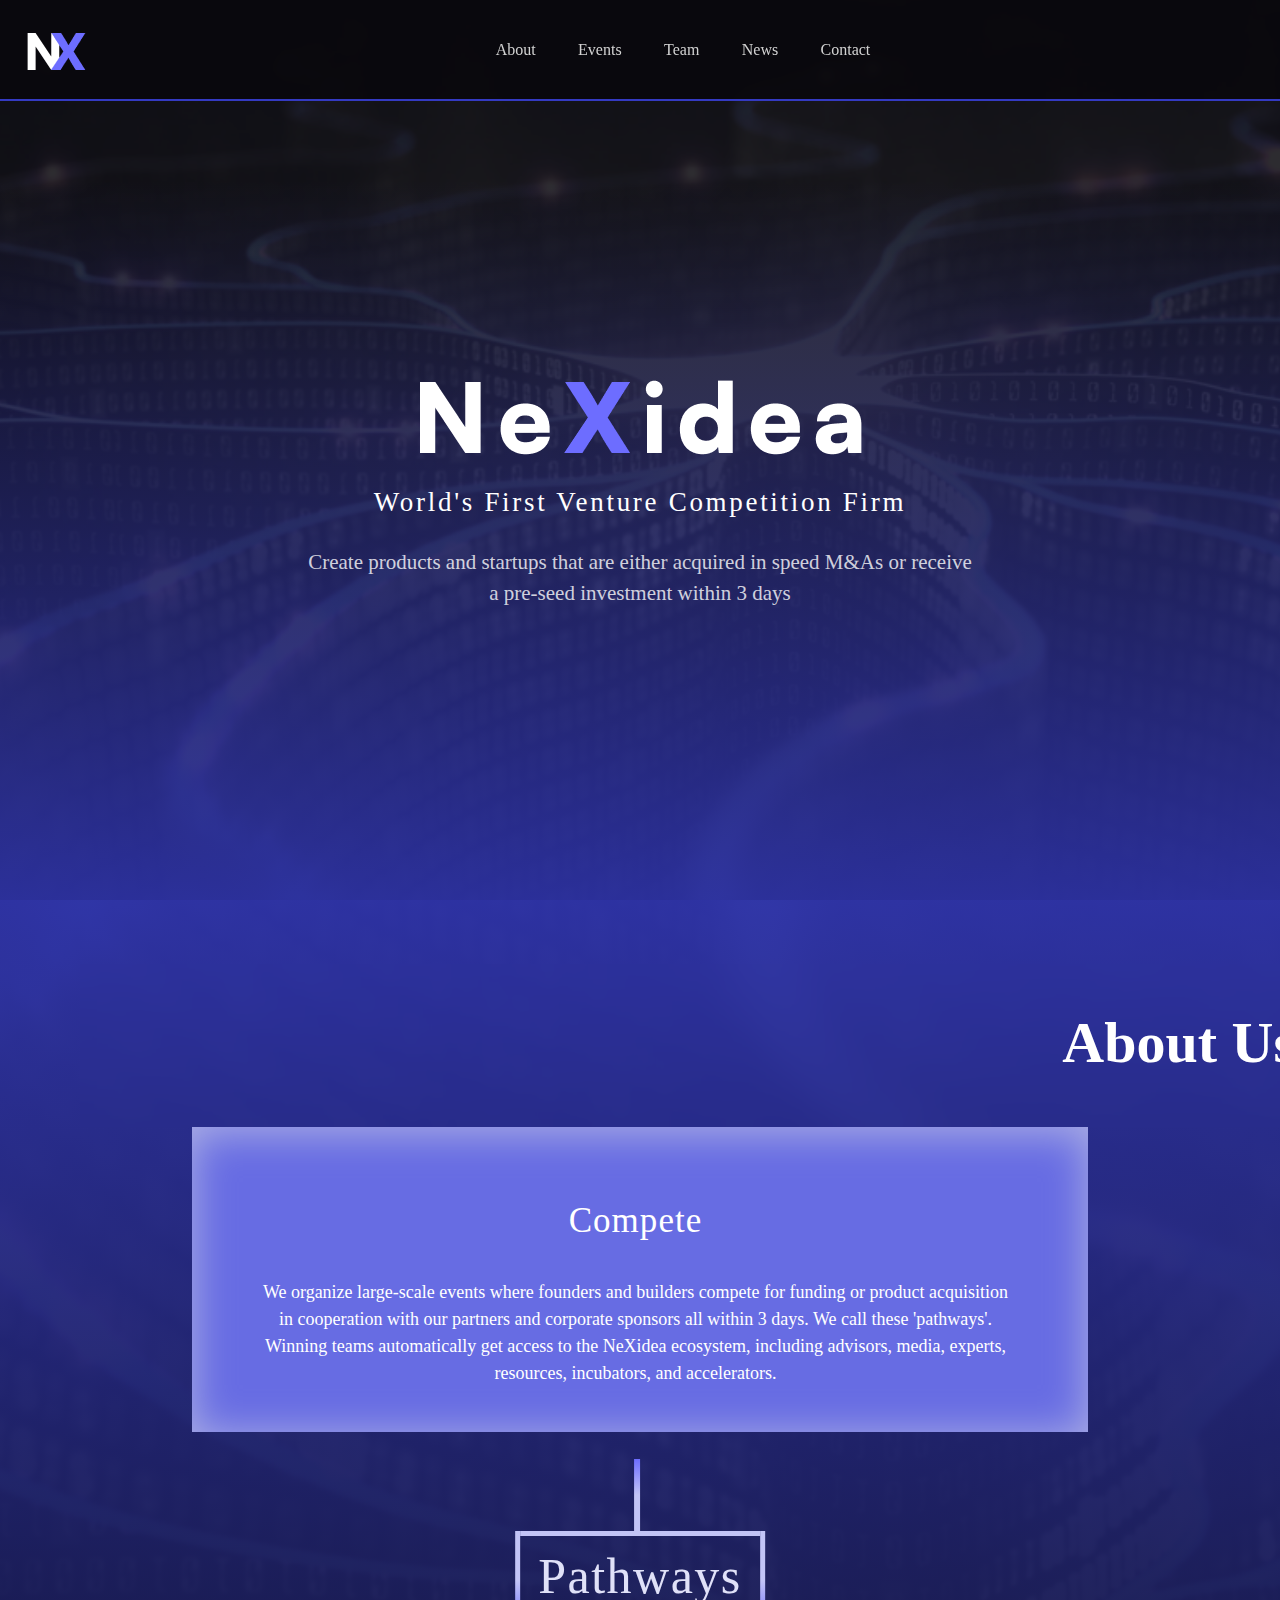
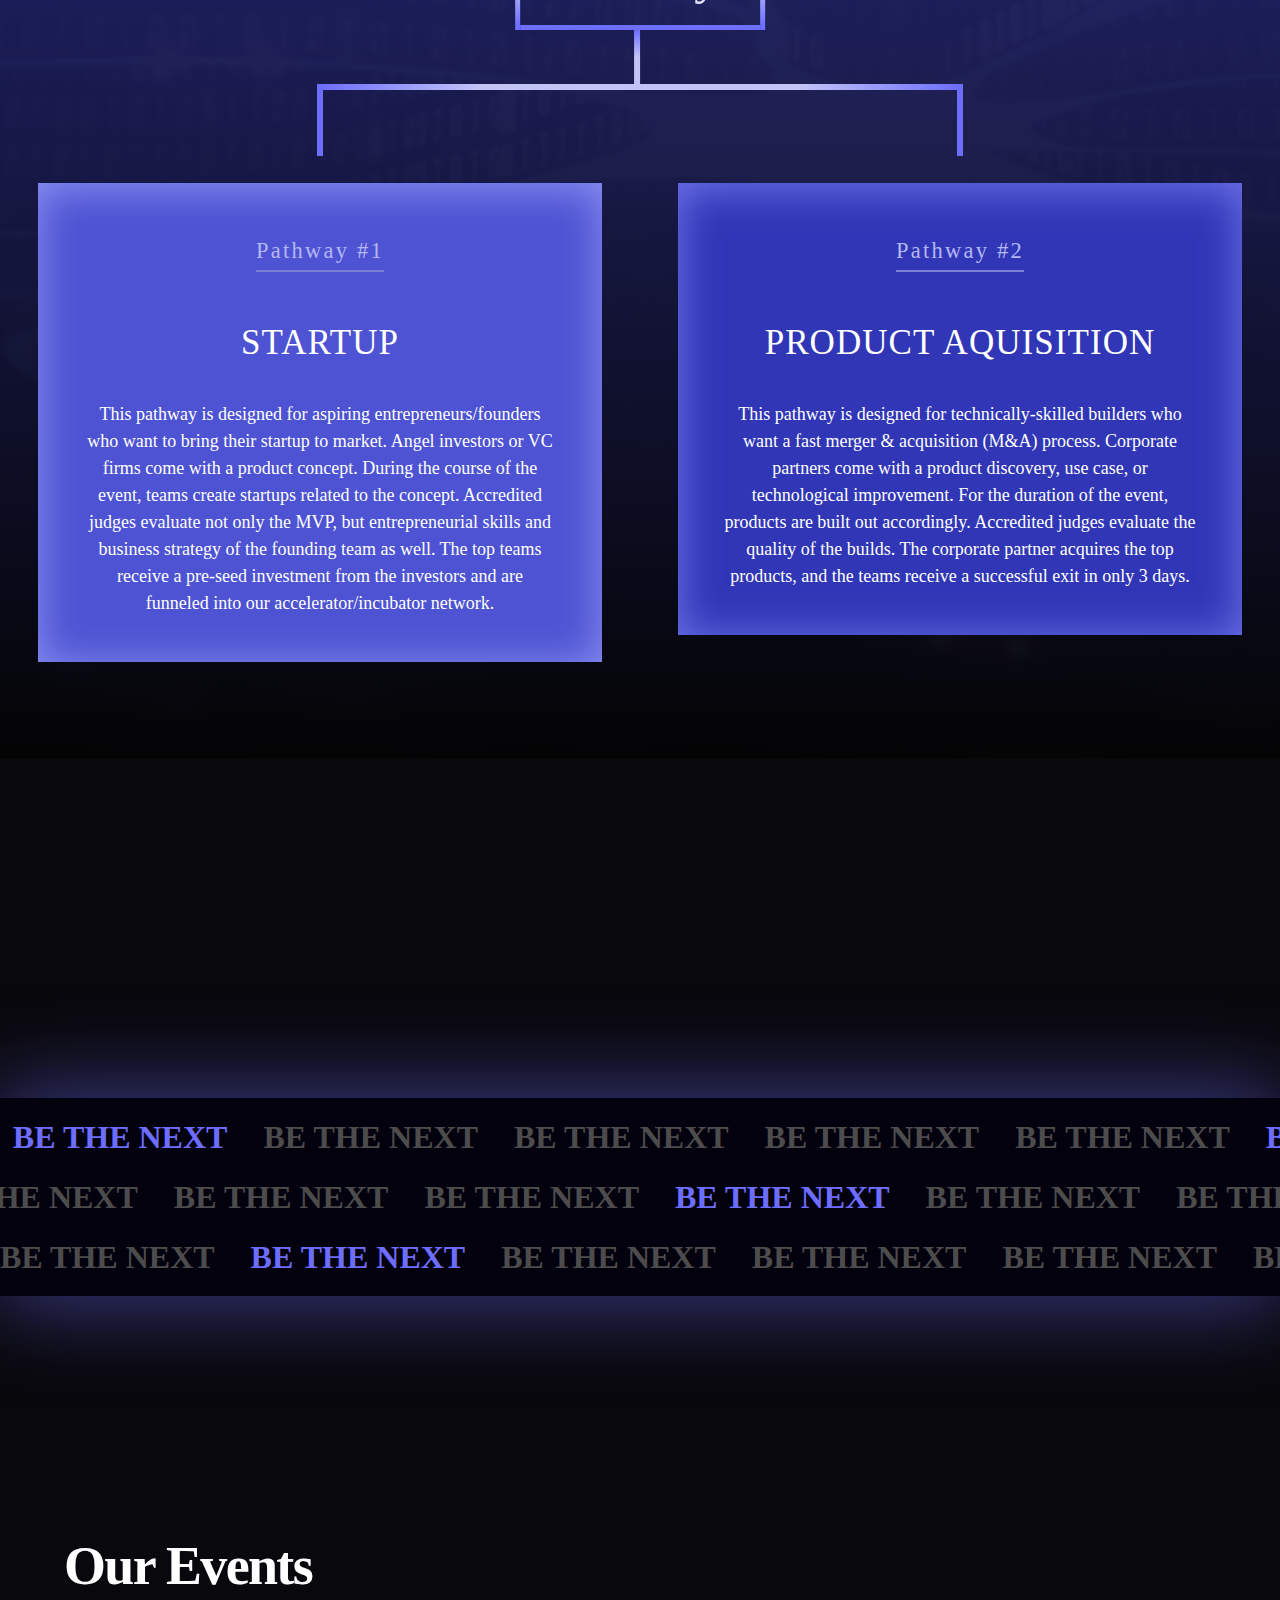
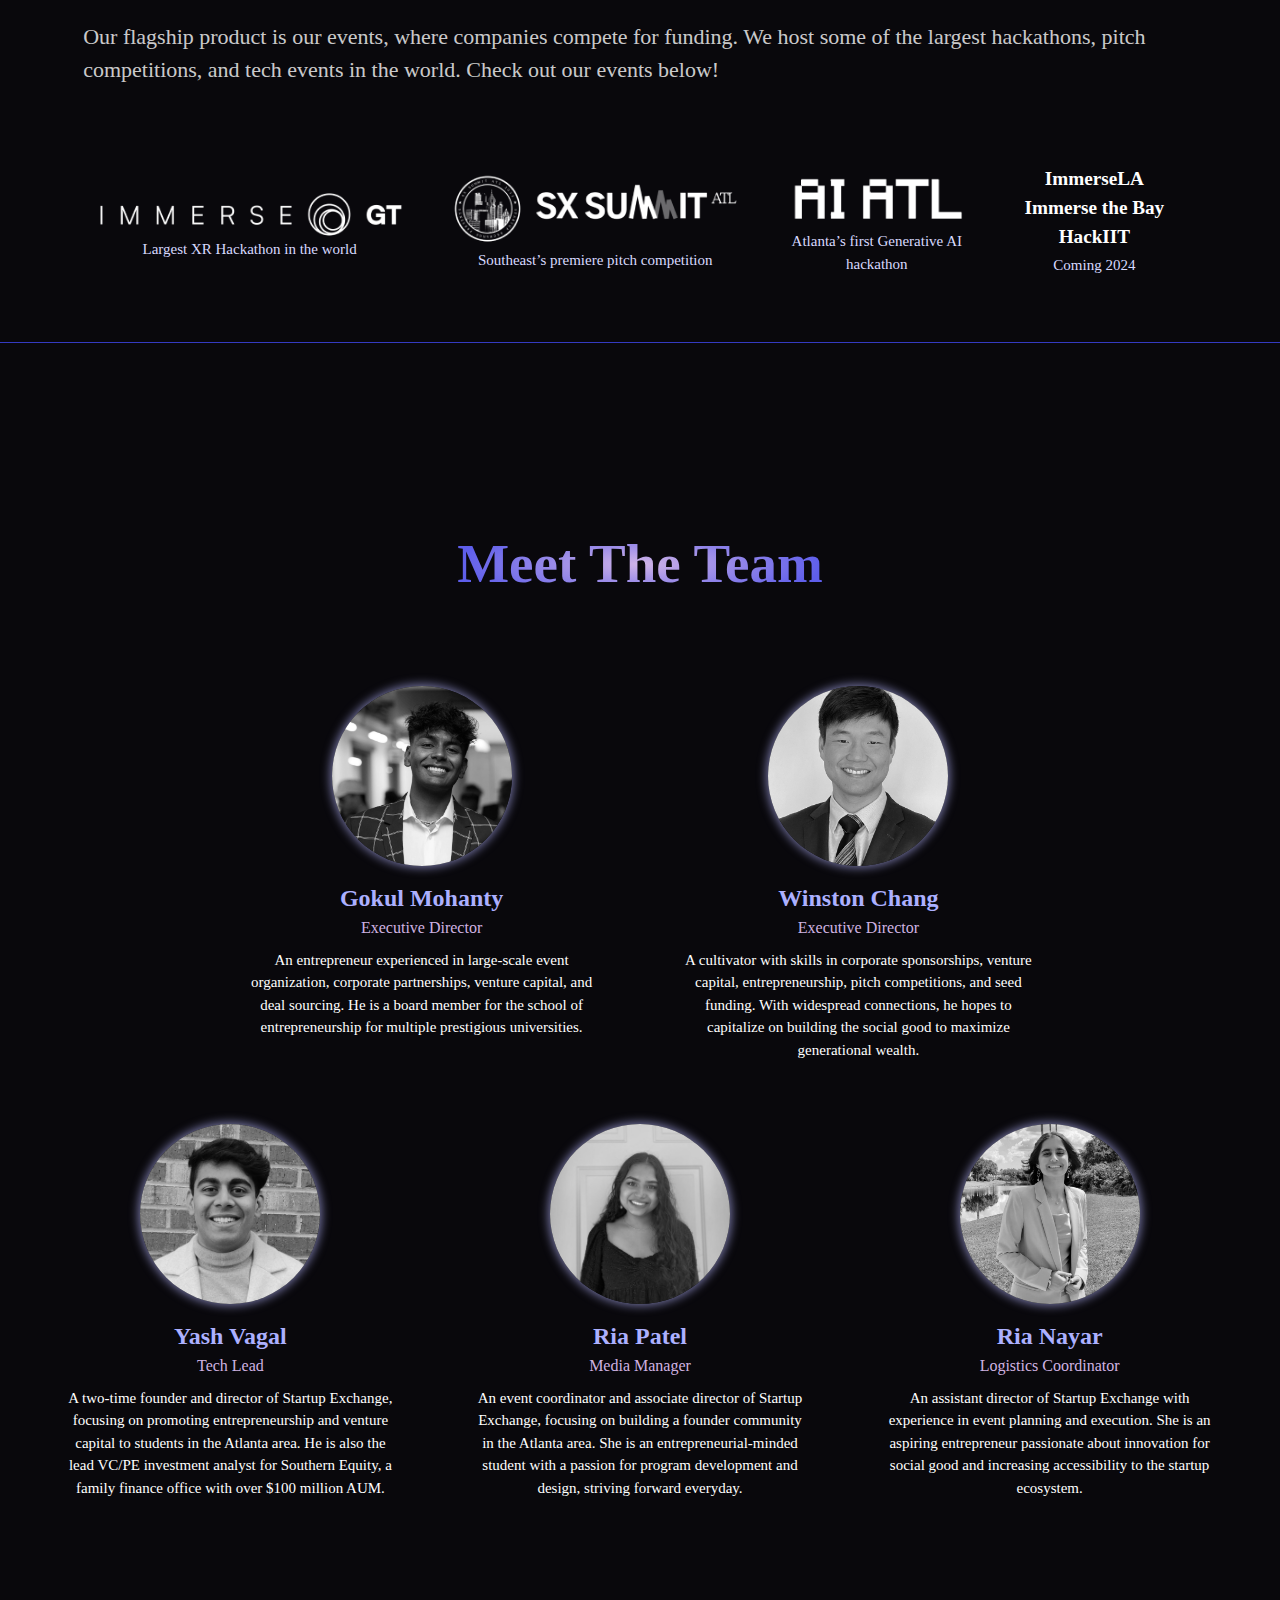
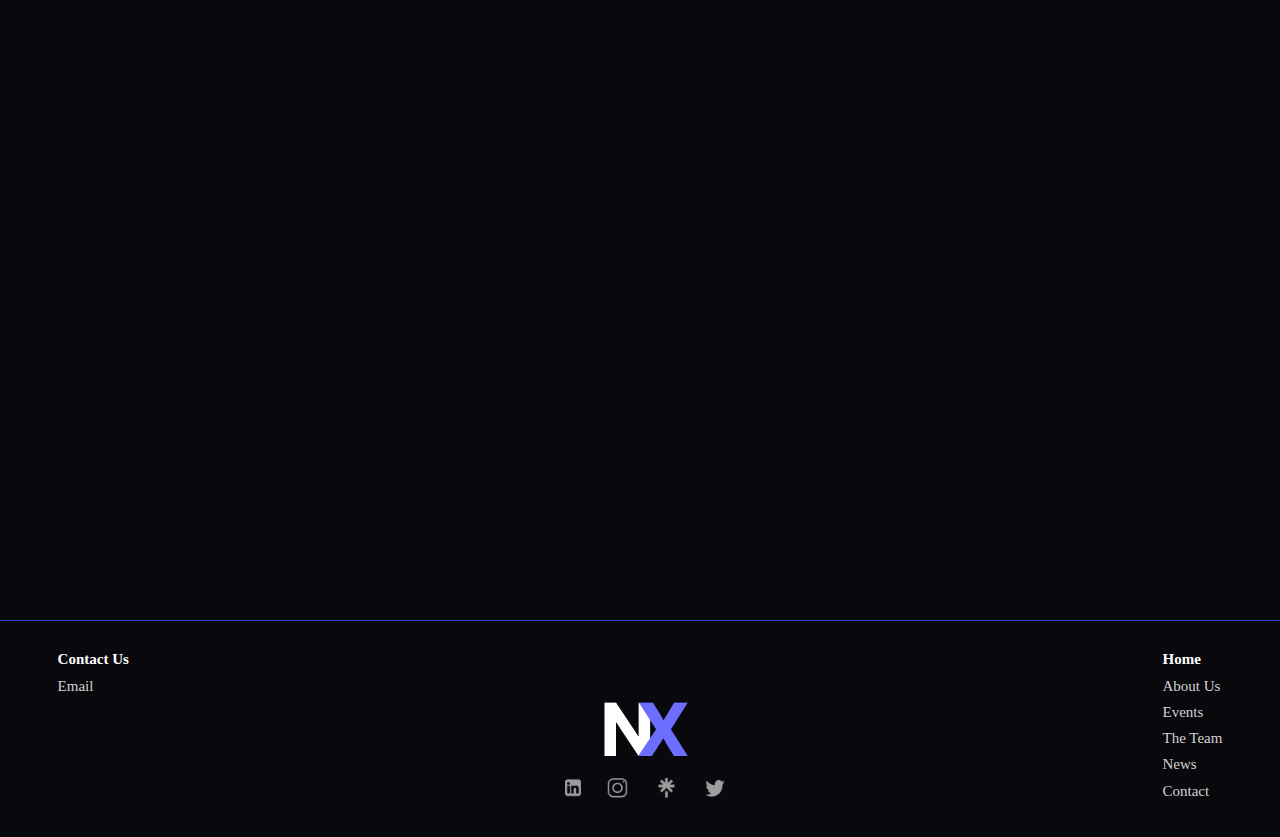
==== index.html @ 9fda0ea6 "added winston and gokul back on site" ====
<!DOCTYPE html>
<html lang="en">
<head>
    <meta charset="UTF-8">
    <meta http-equiv="X-UA-Compatible" content="IE=edge">
    <meta name="viewport" content="width=device-width, initial-scale=1.0">
    <title>NeXidea</title>
    <link rel="apple-touch-icon" sizes="180x180" href="assets/apple-touch-icon.png">
    <link rel="icon" type="image/png" sizes="32x32" href="assets/favicon-32x32.png">
    <link rel="icon" type="image/png" sizes="16x16" href="assets/favicon-16x16.png">
    <link rel="icon" type="image/png" sizes="192x192" href="assets/android-chrome-192x192.png">
    <link rel="icon" type="image/png" sizes="512x512" href="assets/android-chrome-512x512.png">
    <link rel="manifest" href="/site.webmanifest">
    <link rel="stylesheet" href="styles.css">
    <script src="script.js"></script>
</head>

<body class="container">
    <div class="header">
        <a href="#homeID">
            <img src="assets/NX.png" alt="logo">
        </a>
        <div class="spacer"></div>
        <nav class="nav">
            <a href="#aboutID" class="underline-hover">About</a>
            <a href="#eventsID" class="underline-hover">Events</a>
            <a href="#teamID" class="underline-hover">Team</a> 
            <a href="#newsID" class="underline-hover">News</a>
            <a href="mailto:contact@nexidea.io?subject=Inquiry%20on%20NeXidea" class="underline-hover" target="_blank">Contact</a>
        </nav>
        <div class="spacer"></div>

        <nav class="mobile-menu">
            <div class="spacer1"></div>
            <a href="#homeID" class="underline-hover">Home</a>
            <a href="#aboutID" class="underline-hover">About</a>
            <a href="#eventsID" class="underline-hover">Events</a>
            <a href="#teamID" class="underline-hover">Team</a> 
            <a href="#newsID" class="underline-hover">News</a>
            <a href="mailto:contact@nexidea.io?subject=Inquiry%20on%20NeXidea" class="underline-hover" target="_blank">Contact</a>
            <div class="spacer1"></div>
        </nav>
        
        <button class="hamburger-button" aria-label="Toggle menu" onclick="toggleMenu()">
            <span class="hamburger-bar"></span>
            <span class="hamburger-bar"></span>
            <span class="hamburger-bar"></span>
        </button>
        

        
    </div>

    <div class="home_container" id="homeID"> 
        <div class="home_image"></div>
        <div class="home_frame"></div>
        <div class="vertical">
            <div class="home_title">
                <img src="assets/NeXidea_full.png" alt="NeXidea title">
            </div>
            <div class="home_subtitle">World's First Venture Competition Firm</div>
            <div class="home_descript">Create products and startups that are either acquired in speed M&As or receive a pre-seed investment within 3 days</div>
        </div>

    </div>

    <div class="about_container" id="aboutID">
        <div class="about_img"></div>
        <div class="about_frame"></div>
        <div class="about_title">About Us</div>
        <div class="compete">
            <div class="compete_title">Compete</div>
            <div class="compete_desc">We organize large-scale events where founders and builders compete for funding or product acquisition in cooperation with our partners and corporate sponsors all within 3 days. We call these 'pathways'. Winning teams automatically get access to the NeXidea ecosystem, including advisors, media, experts, resources, incubators, and accelerators.</div>
        </div>

        <div class="vertical_line"></div>
        
        <div class="pathway_title">Pathways</div>
        <div class="vertical_line2"></div>
        <div class="horizontal_line"></div>
        <div class="horizontal_line_container">
            <div class="vertical_line_left"></div>
            <div class="vertical_line_right"></div>
        </div>
        <div class="horizontal">
            
            <div class="invest">
                <div class="pathway_container">
                    <div class="pathway">Pathway #1</div>
                    <div class="line"></div>
                </div>
                <div class="compete_title">STARTUP</div>
                <div class="compete_desc">This pathway is designed for aspiring entrepreneurs/founders who want to bring their startup to market. Angel investors or VC firms come with a product concept. During the course of the event, teams create startups related to the concept. Accredited judges evaluate not only the MVP, but entrepreneurial skills and business strategy of the founding team as well. The top teams receive a pre-seed investment from the investors and are funneled into our accelerator/incubator network.</div>
            </div>


            <div class="scale">
                <div class="pathway_container">
                    <div class="pathway">Pathway #2</div>
                    <div class="line"></div>
                </div>
                <div class="compete_title">PRODUCT AQUISITION</div>
                <div class="compete_desc">This pathway is designed for technically-skilled builders who want a fast merger & acquisition (M&A) process. Corporate partners come with a product discovery, use case, or technological improvement. For the duration of the event, products are built out accordingly. Accredited judges evaluate the quality of the builds. The corporate partner acquires the top products, and the teams receive a successful exit in only 3 days.</div>
            </div>


        </div>

       
    </div>

    <div class="thesis">Our Mission</div>
    <div class="thesis_desc">Identify highly-specific problems, remove systemic barriers, and provide the necessary resources necessary to solve these problems.</div>

    <div class="break">
        <div class="break_horizontal1">
            <span id="purple">BE THE NEXT</span>
            <span id="normal">BE THE NEXT</span>
            <span id="normal">BE THE NEXT</span>
            <span id="normal">BE THE NEXT</span>
            <span id="normal">BE THE NEXT</span>
            <span id="purple">BE THE NEXT</span>
            <span id="normal">BE THE NEXT</span>
            <span id="normal">BE THE NEXT</span>
        </div>
        <div class="break_horizontal2">
            <span id="normal">BE THE NEXT</span>
            <span id="normal">BE THE NEXT</span>
            <span id="normal">BE THE NEXT</span>
            <span id="purple">BE THE NEXT</span>
            <span id="normal">BE THE NEXT</span>
            <span id="normal">BE THE NEXT</span>
            <span id="normal">BE THE NEXT</span>
            <span id="purple">BE THE NEXT</span>
            <span id="normal">BE THE NEXT</span>

        </div>
        <div class="break_horizontal3">
            <span id="normal">BE THE NEXT</span>
            <span id="purple">BE THE NEXT</span>
            <span id="normal">BE THE NEXT</span>
            <span id="normal">BE THE NEXT</span>
            <span id="normal">BE THE NEXT</span>
            <span id="normal">BE THE NEXT</span>
            <span id="purple">BE THE NEXT</span>
            <span id="normal">BE THE NEXT</span>
            <span id="normal">BE THE NEXT</span>


        </div>
        
    </div>

    <div class="events" id = "eventsID"> 
        <div class="events_title">Our Events</div>
        <div class="events_desc">Our flagship product is our events, where companies compete for funding. We host some of the largest hackathons, pitch competitions, and tech events in the world. Check out our events below!</div>
        <div class="events_horizontal">
            <div class="immerse" id="first">
                <a href="https://www.immersegt.io/" target="_blank"> 
                    <img class="immerse_img" src="assets/Immerse.png" alt="Immerse Image">
                </a>
                <div class="immerse_desc">Largest XR Hackathon in the world</div>
            </div>

            <div class="immerse" id="first">
                <a href="https://summit.startup.exchange/" target="_blank"> 
                    <img class="summit_img" src="assets/summitlogo 1.png" alt="Summit Logo">
                </a>
                <div class="immerse_desc">Southeast’s premiere pitch competition</div>
            </div>

            <div class="immerse" id="second">
                <a href="https://aiatl.io/" target="_blank"> 
                    <img class="ai_atl_img" src="assets/ai_atl.png" alt="AI ATL Logo">
                </a>
                <div class="ai_atl_desc">Atlanta’s first Generative AI hackathon</div>
            </div>

            <div class="immerse" id="second">
                <div class="upcoming_title">ImmerseLA<br>Immerse the Bay<br>HackIIT</div>
                <div class="upcoming_desc">Coming 2024</div>
            </div>
            
        </div>
        
    </div>

    <!-- <div class="shoutout">
        <div class="shoutout_text">
            <div class="shoutout_title"></div>
            <div class="shoutout_desc">Our hand-picked resources and support navigates you to get funding, customers, partnerships, and more. Our team offers personalized guidance to launch your ventures. If you are a founder, apply to our events!</div>
        </div>

        <div class="shoutout_img">
            <img src="assets/group_project.png" alt="Startup Consulting Image">
        </div>
        
    </div> -->

    <div class="team" id="teamID">
        <div class="title_container">
            <div class="team_title">Meet The Team</div>
        </div>
        <div class="team_vertical">
            <div class="team_horizontal">
                <div class="member_vertical">
                    <div class="image-overlay">
                        <a href="https://www.linkedin.com/in/gokulmohanty/" target="_blank">
                            <img src="assets/gokul.png" alt="Gokul Mohanty">
                        </a>
                    </div>
                    <div class="team_name">Gokul Mohanty</div>
                    <div class="team_role">Executive Director</div>
                    <div class="team_desc">An entrepreneur experienced in large-scale event organization, corporate partnerships, venture capital, and deal sourcing. He is a board member for the school of entrepreneurship for multiple prestigious universities.</div> 
                </div>
                <div class="member_vertical">
                    <div class="image-overlay">
                        <a href="https://www.linkedin.com/in/winstonschang/" target="_blank">
                            <img src="assets/winston.jpeg" alt="Winston Chang">
                        </a>
                    </div>
                    <div class="team_name">Winston Chang</div>
                    <div class="team_role">Executive Director</div>
                    <div class="team_desc">A cultivator with skills in corporate sponsorships, venture capital, entrepreneurship, pitch competitions, and seed funding. With widespread connections, he hopes to capitalize on building the social good to maximize generational wealth.</div> 
                </div>
                
            </div> 
            <div class="team_horizontal">
                <div class="member_vertical">
                    
                    <div class="image-overlay">
                        <a href="https://www.linkedin.com/in/yash-vagal-474956157/" target="_blank">
                            <img src="assets/yash.jpg" alt="Yash Vagal">
                        </a>
                    </div>
                    <div class="team_name">Yash Vagal</div>
                    <div class="team_role">Tech Lead</div>
                    <div class="team_desc">A two-time founder and director of Startup Exchange, focusing on promoting entrepreneurship and venture capital to students in the Atlanta area. He is also the lead VC/PE investment analyst for Southern Equity, a family finance office with over $100 million AUM.</div>
                    
                </div>
                <div class="member_vertical">
                    <div class="image-overlay">
                        <a href="https://www.linkedin.com/in/ria04patel/" target="_blank">
                            <img src="assets/patel.jpg" alt="Ria Patel">
                        </a>
                    </div>
                    <div class="team_name">Ria Patel</div>
                    <div class="team_role">Media Manager</div>
                    <div id="pushdown">An event coordinator and associate director of Startup Exchange, focusing on building a founder community in the Atlanta area. She is an entrepreneurial-minded student with a passion for program development and design, striving forward everyday.</div>

                </div>
                <div class="member_vertical">
                    <div class="image-overlay">
                        <a href="https://www.linkedin.com/in/ria-nayar-5246101b5/" target="_blank">
                            <img src="assets/nayar.png" alt="Ria Nayar">
                        </a>
                    </div>
                    <div class="team_name">Ria Nayar</div>
                    <div class="team_role">Logistics Coordinator</div>
                    <div id="pushdown"> An assistant director of Startup Exchange with experience in event planning and execution. She is an aspiring entrepreneur passionate about innovation for social good and increasing accessibility to the startup ecosystem.</div>
                </div>
                
            </div>   
        </div>
    </div>

    <div class="news" id="newsID"> 
        <span class="spotlight1"></span>
        <span class="spotlight2"></span>
        <div class="news_title">News Spotlight</div>
        <table>
            <tr>
              <td>
                <a href="https://hypepotamus.com/startup-news/immersegt-2023/" target="_blank">
                    <div class="news_image">
                        <img src="assets/hypepotamus.png" alt="Hypepotamus Article">
                    </div>
                </a>
              </td>
              <td id="sh">
                <a href="https://www.example.com" target="_blank">
                    <div class="news_image">
                        <img src="assets/hypepotamus.png" alt="Hypepotamus Article">
                    </div>                </a>
              </td>
            </tr>
            <tr id="sh1">
                <td>
                    <a href="https://www.example.com" target="_blank">
                        <div class="news_image">
                            <img src="assets/hypepotamus.png" alt="Hypepotamus Article">
                        </div>                </a>
                  </td>
            </tr>
          </table>

    </div>
    
    <footer>
        <div>
            <div class="contact">Contact Us</div>
            <a class="email" href="mailto:contact@nexidea.io?subject=Inquiry%20on%20NeXidea" target="_blank">Email</a>
        </div>
        <div id="orientation">
            <img id="enlarge" src="assets/NX_refined.png" alt="logo">
            <div class="footer_horizontal">
                <a href="https://www.linkedin.com/company/nex-idea/">
                    <img src="assets/linkedin.png" alt="linkedin">
                </a>
                <a href="https://www.instagram.com/nex_idea/" target="_blank">
                    <img src="assets/insta.png" alt="instagram">
                </a>
                <a href="https://lu.ma/NeXidea" target="_blank">
                    <img src="assets/luma.png" alt="luma">
                </a>

                <a href="https://twitter.com/nex_idea" target="_blank">
                    <img src="assets/twitter.png" alt="twitter">
                </a>
            </div>
        </div>
        
        <div id="verti">
            
            <a class="home_feature" href="#homeID">Home</a>
            <a class="email" href="#aboutID">About Us</a>
            <a class="email" href="#eventsID">Events</a>
            <a class="email" href="#teamID">The Team</a>
            <a class="email" href="#newsID">News</a>
            <a class="email" href="mailto:contact@nexidea.io?subject=Inquiry%20on%20NeXidea" target="_blank">Contact</a>

        </div>
        
        
    </footer>

</body>
</html>
---- styles.css ----
@font-face {
    font-family: 'satoshiblack';
    src: url("https://www.nexidea.io/fonts/satoshi-black-webfont.woff2") format("woff2"),
         url("https://www.nexidea.io/fonts/satoshi-black-webfont.woff") format('woff');
    font-weight: normal;
    font-style: normal;

}




@font-face {
    font-family: 'satoshiblack_italic';
    src: url("https://www.nexidea.io/fonts/satoshi-blackitalic-webfont.woff2") format('woff2'),
         url("https://www.nexidea.io/fonts/satoshi-blackitalic-webfont.woff") format('woff');
    font-weight: normal;
    font-style: normal;

}




@font-face {
    font-family: 'satoshibold';
    src: url("https://www.nexidea.io/fonts/satoshi-bold-webfont.woff2") format('woff2'),
         url("https://www.nexidea.io/fonts/satoshi-bold-webfont.woff") format('woff');
    font-weight: normal;
    font-style: normal;

}




@font-face {
    font-family: 'satoshibold_italic';
    src: url("https://www.nexidea.io/fonts/satoshi-bolditalic-webfont.woff2") format('woff2'),
         url("https://www.nexidea.io/fonts/satoshi-bolditalic-webfont.woff") format('woff');
    font-weight: normal;
    font-style: normal;

}




@font-face {
    font-family: 'satoshiitalic';
    src: url("https://www.nexidea.io/fonts/satoshi-italic-webfont.woff2") format('woff2'),
         url("https://www.nexidea.io/fonts/satoshi-italic-webfont.woff") format('woff');
    font-weight: normal;
    font-style: normal;

}




@font-face {
    font-family: 'satoshilight';
    src: url("https://www.nexidea.io/fonts/satoshi-light-webfont.woff2") format('woff2'),
         url("https://www.nexidea.io/fonts/satoshi-light-webfont.woff") format('woff');
    font-weight: normal;
    font-style: normal;

}




@font-face {
    font-family: 'satoshilight_italic';
    src: url("https://www.nexidea.io/fonts/satoshi-lightitalic-webfont.woff2") format('woff2'),
         url("https://www.nexidea.io/fonts/satoshi-lightitalic-webfont.woff") format('woff');
    font-weight: normal;
    font-style: normal;

}




@font-face {
    font-family: 'satoshimedium';
    src: url("https://www.nexidea.io/fonts/satoshi-medium-webfont.woff2") format('woff2'),
         url("https://www.nexidea.io/fonts/satoshi-medium-webfont.woff") format('woff');
    font-weight: normal;
    font-style: normal;

}




@font-face {
    font-family: 'satoshimedium_italic';
    src: url("https://www.nexidea.io/fonts/satoshi-mediumitalic-webfont.woff2") format('woff2'),
         url("https://www.nexidea.io/fonts/satoshi-mediumitalic-webfont.woff") format('woff');
    font-weight: normal;
    font-style: normal;

}




@font-face {
    font-family: 'satoshiregular';
    src: url("https://www.nexidea.io/fonts/satoshi-regular-webfont.woff2") format('woff2'),
         url("https://www.nexidea.io/fonts/satoshi-regular-webfont.woff") format('woff');
    font-weight: normal;
    font-style: normal;

}




@font-face {
    font-family: 'satoshi_variablebold';
    src: url("https://www.nexidea.io/fonts/satoshi-variable-webfont.woff2") format('woff2'),
         url("https://www.nexidea.io/fonts/satoshi-variable-webfont.woff") format('woff');
    font-weight: normal;
    font-style: normal;

}




@font-face {
    font-family: 'satoshi_variablebold_italic';
    src: url("https://www.nexidea.io/fonts/satoshi-variableitalic-webfont.woff2") format('woff2'),
         url("https://www.nexidea.io/fonts/satoshi-variableitalic-webfont.woff") format('woff');
    font-weight: normal;
    font-style: normal;

}

body {
  min-height: 100vh;
  margin: 0;
  padding: 0;
  overflow: scroll;
  background-color: #09080C;
}

.container {
    display: flex;
    flex-direction: column;
}

.header {
    display: flex;
    align-items: center;
    position: fixed;
    width: 100%;
    height: 11%;
    border-bottom: 2px solid #343AC2;
    flex-shrink: 0;
    z-index: 5;
    opacity: 1;
    transition: opacity 0.5s ease;
    overflow: hidden;
    background-color: rgba(9, 8, 12, 0.9);
}




.header img {
    display: flex;
    align-items: center;
    padding-top: 2.5vh;
    padding-left: 3vh;
    padding-bottom: 2vh;
    max-width: 100%;
}

.spacer {
    flex-grow: 1;
}

.header a {
    margin-right: 3vw;
    display: inline-block;
    font-family: 'satoshiregular';
    text-decoration: none;
    color:#D2D2D2;
}

.underline-hover {
    position: relative;
    text-decoration: none;
    color: #6D6DFF;
}
  
.underline-hover::after {
    content: '';
    position: absolute;
    left: 0;
    bottom: -2px;
    width: 100%;
    height: 2px;
    background-color: #6D6DFF;
    transform: scaleX(0);
    transition: transform 0.3s ease-in-out;
}
  
.underline-hover:hover::after {
    transform: scaleX(1);
}

.hamburger-button, .mobile-menu, .mobile-menu.active, .spacer1 {
    display: none;
}

@media only screen and (max-width: 767px) {

    .nav {
        display: none;
    }

    .spacer {
        display: none;
    }
    
    .header {
        justify-content: space-between;
        align-items: flex-start;
        height: auto;
        overflow: hidden;
        
        background-color: rgba(9, 8, 12, 0.9);

    }

    

    .header img {
        padding-left: 4vw;
    }

    

    .hamburger-button {
        display: flex;
        flex-direction: column;
        align-items: center;
        justify-content: center;
        background: none;
        border: none;
        cursor: pointer;
        color: #D2D2D2;
        padding-right: 4vw;
        padding-top: 4vh;
        transition: transform 0.5s ease; /* Add transition for smooth animation */

    }

    .hamburger-button.active {
        
        transform: rotate(90deg) translateX(15px); /* Adjust the rotation angle as desired */
      }

    .hamburger-bar {
        display: block;
        width: 22px;
        height: 3px;
        background-color: #6D6DFF;
        margin-bottom: 0.7vh;
        transition: background-color 1s ease transform 0.5s ease; /* Add transition for background color change */

    }

    @keyframes changeColor {
        0% {
          background-color: #6D6DFF;
        }
        50% {
          background-color: #FFFFFF;
        }
        100% {
          background-color: #6D6DFF;
        }
    }

    .hamburger-button.active .hamburger-bar {
        animation: changeColor 4s infinite;
    }

    .hamburger-button.active .hamburger-bar:nth-child(1) {
        width: 25px;
        transform: translateY(8px) rotate(-45deg); /* Rotate and translate the first bar */
      }
      
      .hamburger-button.active .hamburger-bar:nth-child(2) {
        opacity: 0; /* Hide the second bar */
      }
      
      .hamburger-button.active .hamburger-bar:nth-child(3) {
        width: 25px;
        transform: translateY(-8px) rotate(45deg); /* Rotate and translate the third bar */
      }

    


    .mobile-menu {
        display: none;
        position: relative;
        padding-top: 30vh;

    }

    .show-mobile-menu {
        display: block;
        flex-direction: column;
        height: 100vh;
        align-items: center;
        justify-content: center;
        animation-name: slideDown;
        animation-duration: 0.5s;
        animation-timing-function: ease;
        overflow: hidden;
    }

    @keyframes slideDown {
        0% {
          transform: translateX(100%);
          opacity: 0;
        }
        100% {
          transform: translateX(0);
          opacity: 1;
        }
      }

    .mobile-menu a {
        display: block;
        margin-bottom: 5vh;
        flex:1;
        font-family: 'satoshiregular';
        text-decoration: none;
        color: #D2D2D2;
        text-align: center;
    }

    .spacer1 {
        display: flex;
        flex-grow: 1;
    }

}


.home_container {
    position: relative;
    width: 100%;
    height: 100vh;
    flex-grow: 1;
    overflow-y: auto;
    display: flex;
}

.home_image {
    position: absolute;
    top: 0;
    left: 0;
    width: 100%;
    height: 100%;
    background-image: url('assets/image000000.png');
    background-size: cover;
    background-position: center;
    opacity: 0.15;
    z-index: 1;
}

.home_frame {
    position: absolute;
    top: 0;
    left: 0;
    width: 100%;
    height: 100%;
    background: linear-gradient(0deg, rgba(52, 58, 194, 0.85) 0%,rgba(0, 0, 0, 0) 80%, rgba(0, 0, 0, 0) 100%);
    mix-blend-mode: normal;
    opacity: 0.9;
    z-index: 2;

}

.vertical {
    display: flex;
    flex-direction: column;
    align-items: center;
    justify-content: center;
    width: 100%;
    height: inherit;
    z-index: 3;

}

.home_title {
    position: relative;
    padding-top:10vh;
    max-width:65%;
    height: auto;
    z-index: 3;
    align-items: center;
    overflow: hidden;
    text-align: center;

}

.home_title img {
    max-width: 100%;
    height: auto;
}


.home_subtitle {
    font-family: 'satoshibold';
    font-style: normal;
    font-weight: 500;
    font-size: 27px;
    line-height: 125%;
    align-items: center;
    text-align: center;
    letter-spacing: 0.1em;

    color: #FFFFFF;
    z-index: 3;
    padding-top: 3vh;
    margin-bottom: 3vh;
    padding-left:2vw;
    padding-right:2vw;
}

@media screen and (min-width: 768px) {
    .home_subtitle {
        font-size: 27px;
    }
}

@media screen and (max-width: 767px) {
    .home_subtitle {
        font-size: 21px;
    }
}

.home_descript {
    width: 52%;

    font-family: 'satoshilight';
    font-style: normal;
    font-weight: 300;
    font-size: 21px;
    line-height: 150%;


    text-align: center;

    color: rgba(255, 255, 255, 0.8);
    z-index: inherit;
}

@media screen and (min-width: 768px) {
    .home_descript {
        font-size: 21px;
    }
}

@media screen and (max-width: 767px) {
    .home_descript {
        font-size: 16px;
        width: 75%;
    }
}


.about_container {
    position: relative;
    width: 100%;
    height: auto;
    background-color: #09080C;
    margin-top:auto;
    padding-bottom: 7.5%;
    padding-top: 5%;
    overflow: hidden;
}

.about_img {
    position: absolute;
    top: 0;
    left: 0;
    width: 100%;
    height: 100%;
    background-image: url('assets/image000000.png');
    background-size: cover;
    background-position: center;
    opacity: 0.2;
    z-index: 1;
    transform: scaleX(-1) rotate(180deg);
    
}

.about_frame {
    position: absolute;
    top: 0;
    left: 0;
    width: 100%;
    height: 100%;
    background: linear-gradient(0deg, rgba(0, 0, 0, 0.9) 0%, rgba(52, 58, 194, 0.9) 100%);
    mix-blend-mode: normal;
    opacity: 0.9;
    z-index: 2;
}

.about_title {
    position: relative;
    padding-top: 5vh;
    padding-right: 5%;
    padding-bottom: 4%;
    font-style: normal;
    font-weight: 900;
    font-size: 58px;
    font-family: 'satoshiblack';
    text-align: right;

    color: #FFFFFF;

    backdrop-filter: blur(6.74243px);
    z-index: 3;
    height: 10%;

    transform: translateX(80px);
    transition: transform 0.5s ease;
}

.about_title.show {
    transform: translateY(0);

}

@media screen and (min-width: 768px) {
    .about_title {
        font-size: 58px;
    }
}

@media screen and (max-width: 767px) {
    .about_title {
        font-size: 40px;
    }
}

.compete {

    position:relative;
    flex-basis: 25vw;
    flex-grow:1;
    flex-shrink: 1;
    display: flex;
    flex-direction: column;
    align-items: center;
    justify-content: center;
    padding-top: 3vh;
    padding-bottom: 2vh;
    padding-right: 3vh;
    padding-left: 2vh;
    background: #676CE3;
    box-shadow: inset 0px 4px 40px 2px #ACAFE4;
    z-index: 3;
    margin-bottom: 3vh;
    margin-left: 15vw;
    margin-right: 15vw;
}

.vertical_line {
    position: relative;
    width: 0.65vh;
    height: 10%;
    background: linear-gradient(to bottom, #6D6DFF,#c2c4f6, #c2c4f6);
    transform: translateX(-50%);
    z-index: 3;
    margin: 0 auto;
    padding-bottom: 8vh;
}

.vertical_line2 {
    position: relative;
    width: 0.65vh;
    height: 10%;
    background: linear-gradient(to bottom, #6D6DFF,#c2c4f6, #c2c4f6);
    transform: translateX(-50%);
    z-index: 3;
    margin: 0 auto;
    padding-bottom: 6vh;
}


.horizontal_line {
    position: relative;
    width: 50%;
    height: 0.5%;
    background: linear-gradient(to right, #6D6DFF,#c2c4f6,#c2c4f6, #c2c4f6, #6D6DFF);
    z-index: 3;
    margin: 0 auto;
    padding-bottom: 0.65vh;
}

.horizontal_line_container {
    position: relative;
    display: flex;
    width: 100%;
    align-content: center;
    justify-content: center;
    align-self: center;
    margin-top:-0.65vh;
}

.vertical_line_left,
.vertical_line_right {
    position: relative;
    width: 0.65vh;
    height: 10%;
    background-color:#6D6DFF;
    z-index: 3;
    margin: 0 auto;
    padding-bottom: 8vh;
}

.vertical_line_right {
    margin-left: auto;
}

.horizontal {
    display: flex;
    flex-direction: row;
    justify-content: space-evenly;
    align-items: flex-start;
    width: 100%;
    height: auto;
    overflow: hidden;
    margin-top:3vh;
}


.invest {
    order: 1;
    flex-basis: 30vw;
    position:relative;
    flex-grow: 1;
    flex-shrink: 1;
    display: flex;
    flex-direction: column;
    align-items: center;
    justify-content: center;
    padding-top: 3vh;
    padding-bottom: 2vh;
    background: #4D53D2;
    box-shadow: inset 0px 4px 40px 2px #8B90F2;
    z-index: 3;
    margin-bottom: auto; /* Updated */
    margin-left:3vw;
    margin-right:3vw;

}



.scale {
    order: 2;

    position:relative;
    flex-basis: 30vw;
    flex-grow: 1;
    flex-shrink: 1;
    display: flex;
    flex-direction: column;
    align-items: center;
    align-self: center;
    justify-content: center;
    padding-top: 3vh;
    padding-bottom: 2vh;
    background: #3036B6;
    box-shadow: inset 0px 4px 40px 2px #6E73E9;
    z-index: 3;
    margin-bottom: auto; /* Updated */
    margin-left:3vw;
    margin-right:3vw;

}

.pathway-container {
    display: flex;
    align-items: center;
  }

.pathway {
    font-family: 'satoshilight';
    font-style: normal;
    color: #b5b7f5;
    font-size: 2.5vh;
    line-height: 125%;
    letter-spacing: 0.1em;
    /* or 30px */
    
    text-align: center;
    padding-top: 3vh;
}

.line {
    background-color: #7c7fd8; /* Set the background color to your desired color */
    width: 100%; /* Set the line width to 100% */
    margin-top: 0.5vh; /* Add margin for spacing */
    margin-bottom: 0.5vh;
    height: 1.5px;
}


.compete_title {

    font-family: 'satoshiblack';
    font-style: normal;
    font-size: 5vw;
    line-height: 125%;
    letter-spacing: 0.03em;
    /* or 30px */
    
    text-align: center;


    color: #FFFFFF;
    z-index: 4;
    padding-top: 5vh;
    padding-left: 2.5vw;
    padding-right: 2.5vw;
}

.compete_desc {
    font-family: 'satoshiregular';
    font-style: normal;
    font-size: 3vw;
    line-height: 150%;
    /* or 23px */
    
    text-align: center;

    color: #FFFFFF;
    z-index: 4;
    padding-top: 4vh;

    padding-left: 5vh;
    padding-right: 5vh;
    padding-bottom: 3vh;
}

.pathway_title {
    display: inline-block;
        position: relative;
        font-family: 'satoshiblack';
        font-style: normal;
        font-size: 50px;
        line-height: 125%;
        letter-spacing: 0.03em;
        /* or 30px */
        border-style: solid;
        border-image: linear-gradient(to bottom,#c2c4f6,#c2c4f6, #6D6DFF) 1;
        border-width: 0.65vh;
        text-align: center;
        align-items: center;
        padding-top: 1vh;
        padding-bottom:2vh;
        padding-left: 2vh;
        padding-right: 2vh;
        color: #e0e1f8;
        z-index: 3;
        left: 50%;
        transform: translateX(-50%);
}




@media screen and (min-width: 830px) {
    .compete_desc {
        font-size: 18px;
    }
    .compete_title {
        font-size: 35px;
    }

    .pathway {
        font-size: 2.5vh;
    }
}

@media screen and (max-width: 829px) {
    .compete_desc {
        font-size: 15px;
    }

    .compete_title {
        font-size: 25px;
    }

    .pathway {
        font-size: 2vh;
    }

}

@media screen and (max-width: 767px) {
    .compete_desc {
        font-size: 14px;
    }

    .compete_title {
        font-size: 22px;
    }

    .horizontal {
        flex-wrap: wrap;
        justify-content: center;
    }

    .pathway_title {
        
        font-size: 35px;
        
    }
    

}

@media screen and (max-width: 420px) {
    .horizontal_line,.horizontal_line_container,.vertical_line2 { 
        display: none;
    }
    
    .compete {
        margin-left: 5vw;
        margin-right: 5vw;
    }


    .scale, .invest {
        margin-bottom: 4vh;
        margin-left: 5vw;
        margin-right: 5vw;
    }

    .horizontal {
        margin-top:3vh;
    }


    .compete_title {
        padding-top: 2vh;
    }

    .compete_desc {
        padding-top: 2vh;
    }
}

.thesis {

    font-family: 'satoshiblack';
    font-style: normal;
    font-weight: 900;
    font-size: 57.3847px;
    line-height: 125%;
    text-align: center;
    /* identical to box height, or 72px */

    letter-spacing: -0.03em;

    background: linear-gradient(270deg, #6870ff 38%, #8289ff 40.86%, #8B90F2 50.4%, #DBDCFF 63.13%, #FFFFFF 70%);
    -webkit-background-clip: text;
  
    -webkit-text-fill-color: transparent;
    background-clip: text;
    text-align:center;

    opacity: 0;
    transition: opacity 0.75s ease;

    
}

.thesis.show {
    opacity: 1;
}

.thesis_desc {
    font-family: 'satoshiregular';
    font-style: normal;
    font-weight: 200;
    font-size: 22px;
    line-height: 150%;
    /* or 40px */

    display: flex;
    text-align: center;
    align-items: center;
    color: #FFFFFF;
    padding-top: 4vh;
    padding-left: 15%;
    padding-right: 15%;
    padding-bottom: 8.5vh;

    opacity: 0;
    transition: opacity 0.75s ease;
}

.thesis_desc.show {
    opacity: 1;
}

@media screen and (min-width: 768px) {
    .thesis {
        font-size: 57.3847px;
    }
    .thesis_desc {
        font-size: 22px;;
    }
}

@media screen and (max-width: 820px) {
    .thesis {
        padding-top: 6vh;

    }

    .thesis_desc {
        padding-left: 6vw;
        padding-right: 6vw;
        padding-bottom: 5vh;
        padding-top:2vh;
    }
}

@media screen and (max-width: 767px) {
    .thesis {
        font-size: 40px;
        padding-top: 6vh;

    }

    .thesis_desc {
        font-size: 18px;
        padding-left: 6vw;
        padding-right: 6vw;
        padding-bottom: 7vh;
        padding-top:2vh;
    }
}

@media screen and (max-width: 420px) {

    .thesis_desc {
        font-size: 16px;
        padding-left: 4vw;
        padding-right: 4vw;
        padding-bottom: 7vh;
    }
}

.break {
    display: flex;
    flex-direction: column;
    align-items: center;
    justify-content: left;
    width: 100%;
    height:20vh;

    position: relative;

    background: rgba(4, 1, 15, 1);
    box-shadow: 0px 0px 90px 6px rgba(109, 109, 255, 0.51);
    margin-top: 10vh;
    margin-bottom: 10vh;
    overflow: hidden;
    padding-top: 1vh;
    padding-bottom: 1vh;
}


.break_horizontal1 {
    display: flex;
    flex-direction: row;
    align-items: center;
    justify-content: flex-start;
    width: 100%;
    height:inherit;
    flex-shrink: 1;
    padding-left:2%;
    overflow: hidden;
}

.break_horizontal2 {
    display: flex;
    flex-direction: row;
    align-items: center;
    justify-content: flex-start;
    width: 100%;
    height:inherit;
    flex-shrink: 1;
    padding-right:12%;
    overflow: hidden;

}



.break_horizontal3 {
    display: flex;
    flex-direction: row;
    align-items: center;
    justify-content: flex-start;
    width: 100%;
    height:inherit;
    flex-shrink: 1;
    padding-right:-2.5%;
    overflow: hidden;

}

.break_horizontal1 span, .break_horizontal2 span, .break_horizontal3 span {
    white-space: nowrap;
    animation: scroll 4s linear infinite;
}

@keyframes scroll {
    0% {
      transform: translateX(0%);
    }
    100% {
      transform: translateX(-100%);
    }
  }


#purple {
    font-family: 'satoshiblack';
    font-style: normal;
    font-weight: 900;
    font-size: 32px;
    line-height: 150%;
    /* or 52px */


    color: #6D6DFF;

    padding-right: 4vh;
    white-space: nowrap;
}

#normal {
    font-family: 'satoshiblack';
    font-style: normal;
    font-weight: 900;
    font-size: 32px;
    line-height: 150%;
    /* or 52px */


    color: #4D4C4C;

    padding-right: 4vh;
    white-space: nowrap;

}

@media screen and (min-width: 768px) {
    #purple, #normal {
        font-size: 32px;
    }
    
}

@media screen and (max-width: 767px) {
    #purple, #normal {
        font-size: 20px;
    }
}


.events {
    position:relative;
    box-sizing: border-box;
    border-bottom: 1px solid #343AC2;
    width: 100%;
    height: auto;
    padding-top: 10vh;
    overflow:hidden;
}

.events_title {
    font-family: 'satoshiblack';
    font-style: normal;
    font-weight: 900;
    font-size: 53.94px;
    line-height: 150%;
    /* identical to box height, or 81px */

    letter-spacing: -0.03em;

    color: #FFFFFF;
    position:relative;
    left: 5%;

    transform: translateY(50px);
    transition: transform 0.75s ease;
}

.events_desc {
    font-family: 'satoshilight';
    font-style: normal;
    font-weight: 200;
    font-size: 22px;
    line-height: 150%;
    /* or 38px */


    color: rgba(255, 255, 255, 0.8);
    padding-left: 6.5%;
    padding-right: 6.5%;
    padding-top: 1%;

    transform: translateY(50px);
    transition: transform 0.75s ease;
}

.events_horizontal {
    display: flex;
    flex-wrap: wrap;
    align-items: flex-start;
    justify-content: center;
    width: 100%;
    height:auto;
    overflow-x: hidden;
    padding-bottom: 7vh;
    padding-top:8vh;
    transform: translateY(50px);
    transition: transform 0.75s ease;
    gap: 2%;
}

@media screen and (min-width: 768px) {
    .events_title {
        font-size:53.940px;
    }
    .events_desc {
        font-size: 22px;
    }
    .upcoming_title {
        font-size: 20px;
    }
    .upcoming_desc {
        font-size: 15px;
    }
}

@media screen and (max-width: 767px) {
    .events_title {
        font-size: 40px;
    }
    .events_desc {
        font-size: 15px;
    }
    .upcoming_title {
        font-size: 20vw;
    }
    .upcoming_desc {
        font-size: 10px;
    }
}


@media screen and (max-width: 420px) {
    .events {
        padding-top: 6vh;
    }
}

.immerse {
    position:relative;
    width: 100%;
    height: 10vh;
    margin-top:auto;
    margin-bottom: auto;
    padding: 2vh 0 7vh; /* Adjust the padding values as needed */
    display: flex;
    align-items: center;
    justify-content: center;
    flex-direction: column;

}

#first {
    flex-basis: 25%;
}

#second {
    flex-basis: 15%;
}

.immerse a  {
    text-decoration: none;
}
.immerse_img {
    
    position: relative;
    max-width: 100%;
    height: auto;
    display: block;
    margin: 0;

}

.immerse_desc {
    font-family: 'satoshiregular';
    font-style: normal;
    font-weight: 100;
    font-size: 15px;
    line-height: 150%;

    text-align: center;
    color: #D8D9FF;
    margin-top: -1%;

}


.summit_img {
    position: relative;
    max-width: 100%;
    height: auto;
    display: block;
    margin: 0;

}



.ai_atl_img {
    position: relative;
    max-width: 100%;
    height: auto;
    display: block;
    margin: 0;

}

.ai_atl_desc {
    font-family: 'satoshiregular';
    font-style: normal;
    font-weight: 100;
    font-size: 15px;
    line-height: 150%;

    text-align: center;
    color: #D8D9FF;

}

.upcoming_title {
    font-family: 'satoshibold';
    font-style: normal;
    font-weight: 700;
    font-size: 1.5vw;
    line-height: 150%;
    /* identical to box height, or 81px */


    color: #FFFFFF;
    position:relative;
    display: flex;
    align-items: center;
    text-align: center;

}

.upcoming_desc {
    font-family: 'satoshiregular';
    font-style: normal;
    font-weight: 100;
    font-size: 15px;
    line-height: 150%;
    /* or 38px */

    color: #D8D9FF;
    margin-top: 1%;

}

.events_title.show, .events_desc.show, .events_horizontal.show {
    transform: translateY(0);
}

@media screen and (min-width: 768px) {
    
    /* .upcoming_title {
        font-size: 17px;
    } */

    .events_horizontal {
        align-items: center;
    }

    .upcoming_desc {
        font-size: 15px;
    }
    .ai_atl_desc {
        font-size: 15px;
    }
    .immerse_desc {
        font-size: 15px;
    }
}

@media screen and (max-width: 767px) {
    
    .upcoming_title {
        font-size: 15px;
    }
    .upcoming_desc {
        font-size: 12px;
    }
    .ai_atl_desc {
        font-size: 12px;
    }
    .immerse_desc {
        font-size: 12px;
    }

    #first, #second {
        flex-basis: 100%;
    }
}

.shoutout {
    border-bottom: 1px solid #343AC2;;
    display: flex;
    flex-direction: row;
    align-items: center;
    justify-content: space-between;
    margin: 0;
    padding: 1% 0%;
    overflow: hidden;
    width: 100%;
    height: auto;

}

.shoutout_text {
    display: flex;
    flex-direction: column;
    align-items: left;
    padding: 5% 8% 8% 8%;
    width: 55%;

}

.shoutout_title {
    font-family: 'satoshiblack';
    font-style: normal;
    font-weight: 900;
    font-size: 50px;
    line-height: 150%;
    /* or 81px */

    color: #FFFFFF;
    padding-bottom: 2%;

}

.shoutout_desc {
    font-family: 'satoshilight';
    font-style: normal;
    font-weight: 300;
    font-size: 20px;
    line-height: 150%;
    /* or 38px */

    color: rgba(255, 255, 255, 0.8);

}

.shoutout_img {
    position: relative;
    max-width: 100%;
    height: auto;
    margin: 0;
    right: 0;
    display: flex;
    justify-content: flex-end;
    box-shadow: -10px 10px 0 0 rgba(171, 175, 255, 1), -20px 20px 0 0 rgba(38, 45, 225, 0.58);
}

.shoutout_img img {
    width: 100%;
    height: 100%;
    object-fit: cover;
}

@media screen and (min-width: 768px) {
    
    .shoutout_desc {
        font-size: 20px;
    }
    .shoutout_title {
        font-size: 50px;
    }
}

@media screen and (max-width: 767px) {
    
    .shoutout_desc {
        font-size: 15px;
    }
    .shoutout_title {
        font-size: 25px;
    }
}

.team {
    position:relative;
    width: 100%;
    height: auto;
    background-color: #09080C;
    margin-top:auto;
    margin-bottom:auto;

    transform: translateY(90px);
    transition: transform 0.75s ease;

}

.team.show {
    transform: translateY(0);
}

.title_container {
    text-align: center;
    padding-top: 10vh;
    padding-bottom: 4vh;
}

.team_title {
    font-style: normal;
    font-family: 'satoshiblack';
    font-weight: 900;
    font-size: 55px;
    line-height: 150%;
    /* identical to box height, or 82px */

    display: inline-block;
    text-align: center;

    background: radial-gradient(50% 50% at 50% 50%, rgba(231, 200, 255, 0.9) 0%, #5E5EEB 100%);
    -webkit-background-clip: text;
    -webkit-text-fill-color: transparent;
    background-clip: text;

    color: transparent;

}


.team_horizontal {
    display: flex;
    flex-direction: row;
    align-items: flex-start;
    justify-content: center;
    padding: 0% 2%;
}

.member_vertical {
    display: inline-flex;
    flex-direction: column;
    align-items: center;
    justify-content: space-evenly;
    width: 40vh;
    height:auto;
    padding-top: 5vh;
    padding-left: 3vw;
    padding-right: 3vw;
    padding-bottom: 2vh;
    overflow: hidden;
}


.image-overlay {
    width: auto;
    height: auto;
    max-width: 100%;
    max-height: 100%;
    
    border-radius: 50%;
    overflow: hidden;
    box-shadow: 0px 0px 10px 2px rgba(184, 184, 255, 0.6);
}

.image-overlay img {
    display: block;
    width: 100%;
    height: 100%;
    object-fit: cover;
    object-position: center center;
    filter: grayscale(100%);
    margin: 0 auto;
}

.image-overlay:hover img {
    filter: grayscale(0%);
    transition: filter 0.5s ease;
}

.image-overlay a {
    text-decoration: none;
}
  
.team_name {
    font-family: 'satoshiblack';
    font-style: normal;
    font-weight: 900;
    font-size: 24px;
    line-height: 150%;
    /* or 40px */

    text-align: center;

    color: #ACB0FF;
    padding-top: 1.5vh;
}

.team_role {
    font-family: 'satoshilight';
    font-style: normal;
    font-weight: 300;
    font-size: 16px;
    line-height: 150%;
    /* identical to box height, or 24px */

    text-align: center;

    color: rgba(231, 200, 255, 0.9);
}

.team_desc {
    font-family: 'satoshilight';
    font-style: normal;
    font-weight: 200;
    font-size: 15px;
    line-height: 150%;
    /* or 22px */

    text-align: center;
    padding-top: 1vh;
    color: #FFFFFF;

}

#pushdown {
    font-family: 'satoshilight';
    font-style: normal;
    font-weight: 200;
    font-size: 15px;
    line-height: 150%;
    /* or 22px */

    text-align: center;
    padding-top: 1vh;
    color: #FFFFFF;
    padding-bottom: 14vh;
}

@media screen and (min-width: 768px) {
    
    .team_title {
        font-size: 55px;
    }
    .team_name {
        font-size: 24px;
    }
    .team_role {
        font-size: 16px;
    }
    .team_desc {
        font-size: 15px;
    }
    #pushdown {
        font-size: 15px;
    }

    .image-overlay {
        width: 20vh;
        height: 20vh;
    }
    
}

@media screen and (max-width: 767px) {
    
    .team_title {
        font-size: 40px;
    }
    .team_name {
        font-size: 18px;
    }
    .team_role {
        font-size: 12px;
    }
    .team_desc {
        font-size: 10px;
    }
    #pushdown {
        font-size: 10px;
    }

    .image-overlay {
        width: 15vh;
        height: 15vh;
    }
}

@media screen and (max-width: 650px) {
    
    .team_title {
        font-size: 40px;
    }
    .team_name {
        font-size: 18px;
    }
    .team_role {
        font-size: 12px;
    }
    .team_desc {
        font-size: 10px;
    }
    #pushdown {
        font-size: 10px;
        padding-bottom: 7vh;
    }

    .image-overlay {
        width: 12vh;
        height: 12vh;
    }
}


.news {
    position:relative;
    width: 100%;
    height: auto;
    background-color: #09080C;
    margin-top:auto;
    margin-bottom:auto;
    padding-top: 8vh;
    padding-bottom: 12vh;
    overflow: hidden;

    opacity: 0;
    transition: opacity 0.75s ease;

}

.news.show {
    opacity: 1;
}

.spotlight1 {
    position: absolute;
    top:-20%;
    right:-25%;
    width:70%;
    height: 100%;

    background: radial-gradient(50% 50% at 50% 50%, #343AC2 8.85%, rgba(0, 0, 0, 0) 100%);
    mix-blend-mode: normal;
    pointer-events: none;
    opacity: 0.5;
    z-index:0;
    overflow-x: hidden;
}

.spotlight2 {
    z-index:0;
    position: absolute;
    bottom:-20%;
    left:-25%;
    width:70%;
    height: 100%;

    background: radial-gradient(50% 50% at 50% 50%, #343AC2 8.85%, rgba(0, 0, 0, 0) 100%);
    mix-blend-mode: normal;
    pointer-events: none;
    opacity: 0.5;
    overflow-x: hidden;
}

.news_title {
    font-family: 'satoshiblack';
    font-style: normal;
    font-weight: 900;
    font-size: 53px;
    line-height: 150%;
    /* or 103px */

    text-align: center;
    letter-spacing: 0.015em;

    color: #FFFFFF;
    z-index:2;
}

table {
    border-collapse: collapse;
    z-index:3;
    margin-top: 3%;
    margin-left: 9%;
    margin-right: 9%;
    margin-bottom:1.5%;
}
  
td {
    border: 1px solid #343AC2;
    z-index: 1;
}

.news_image {
    position: relative;
    width: 100%;
    height: 100%;
    overflow: hidden;

}

#sh1 {
    display: none;
}

.news_image img {
    display: block;
    width: 100%;
    height: 100%;
    object-fit: cover;
}

.news_image::before {
    content: "";
    position: absolute;
    top: 0;
    left: 0;
    width: 100%;
    height: 100%;
    background: linear-gradient(180deg, #09080C 0%, rgba(0, 0, 0, 0) 45.31%);
    z-index: 2;

}

.news_image:hover::before {
    background: linear-gradient(180deg, #7759d1 0%, rgba(0, 0, 0, 0) 45.31%);
}

@media screen and (min-width: 768px) {
    
    .news_title {
        font-size: 53px;
    }
    
}

@media screen and (max-width: 767px) {
    
    .news_title {
        font-size: 40px;
    }
}

@media screen and (max-width: 540px) {
    
    .table {
        margin-top:10vh;
    }
    
    #sh {
        display:none;
    }

    #sh1 {
        display: block;
    }
}

footer {
    box-sizing: border-box;
    display: flex;
    flex-direction: row;
    align-items: top;
    border-top: 1px solid #343AC2;
    justify-content: space-between;
    padding-top: 2%;
    padding-left:4.5%;
    padding-right:4.5%;
    padding-bottom: 1.5%;
}

.contact {
    font-family: 'satoshibold';
    font-style: normal;
    font-weight: 700;
    font-size: 15px;
    line-height: 175.5%;
    /* or 31px */


    color: #FFFFFF;
}

.email {
    font-family: 'satoshilight';
    font-style: normal;
    font-weight: 200;
    font-size: 15px;
    line-height: 175.5%;
    /* or 31px */

    text-decoration: none;
    color: #D2D2D2;
    transition: color 0.3s ease;
}

.email:hover, #home:hover{
    color: #6D6DFF;

}



.footer_horizontal {
    display: flex;
    flex-direction: row;
    align-items: center;
    justify-content: center;
    max-width: 100%;
}

.footer_horizontal img {
    padding-top: 0.5vh;
    transform: scale(0.4);
}

#orientation {
    text-align: center;
}

#enlarge {
    padding-top: 30%;
    max-width:50%;
    height:auto;
    background-size: contain;
    background-repeat: no-repeat;
}

.home_feature {

    font-family: 'satoshibold';
    font-style: normal;
    font-weight: 700;
    font-size: 15px;
    line-height: 175.5%;
    /* or 31px */

    text-decoration: none;
    color: #FFFFFF;
    transition: color 0.3s ease;

}

#verti {
    display: flex;
    flex-direction: column;
    align-items: flex-start;
}

@media screen and (min-width: 768px) {
    
    .contact {
        font-size: 15px;
    }
    .email {
        font-size: 15px;
    }
    .home_feature {
        font-size: 15px;
    }
    
}

@media screen and (max-width: 767px) {
    
    .contact {
        font-size: 12px;
    }
    .email {
        font-size: 12px;
    }
    .home_feature {
        font-size: 12px;
    }
    
}
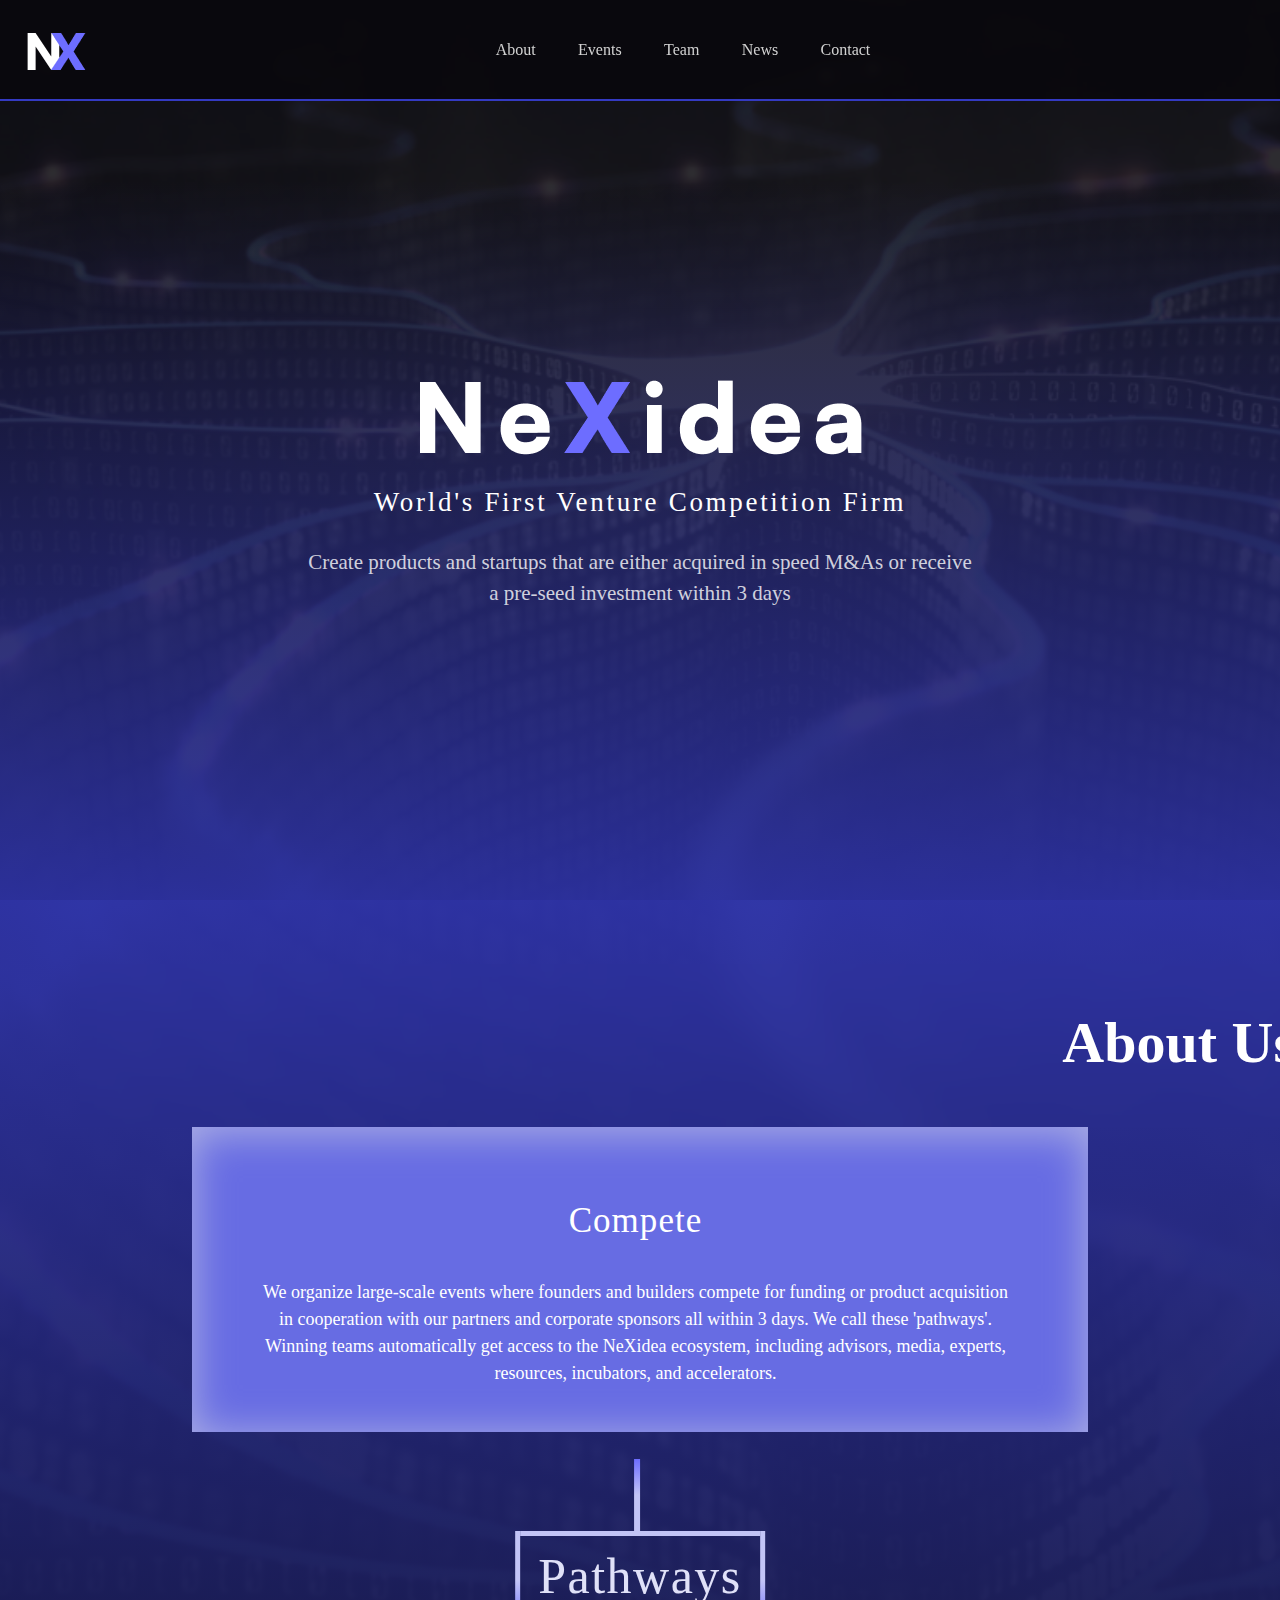
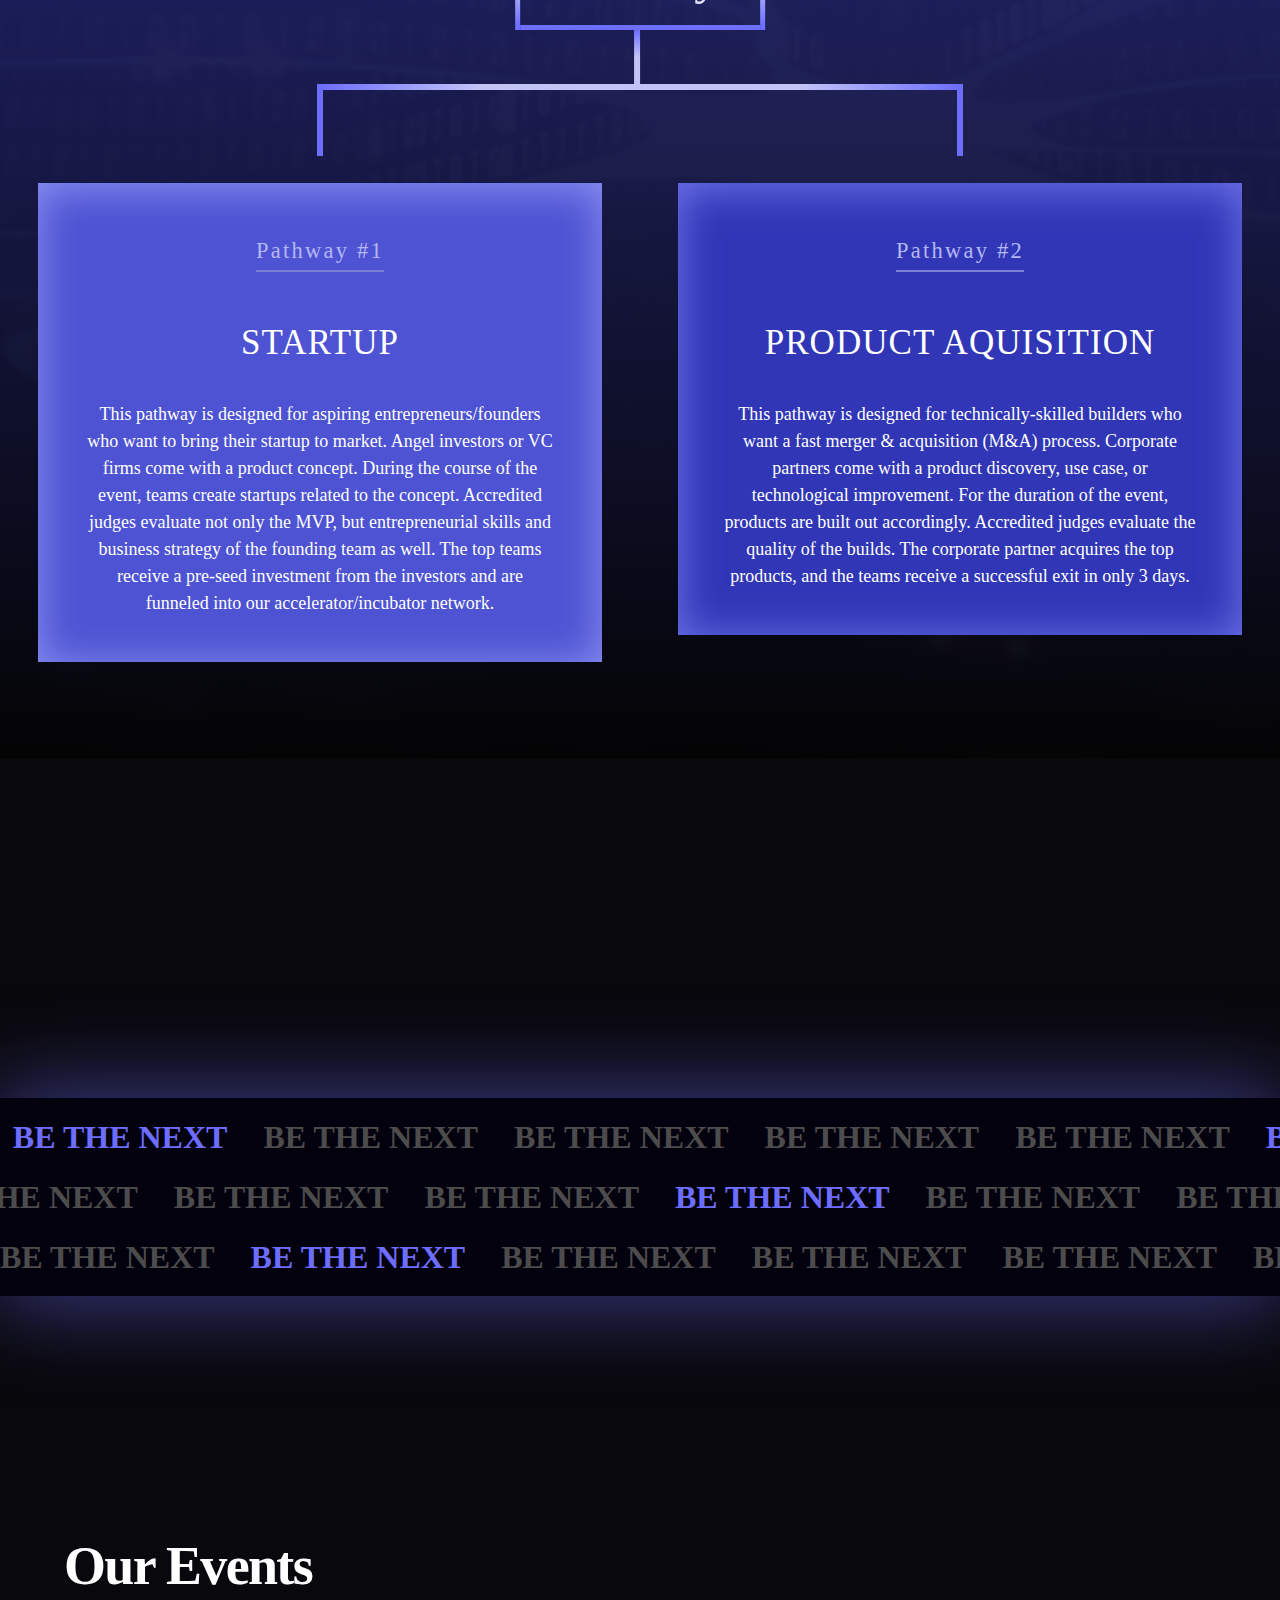
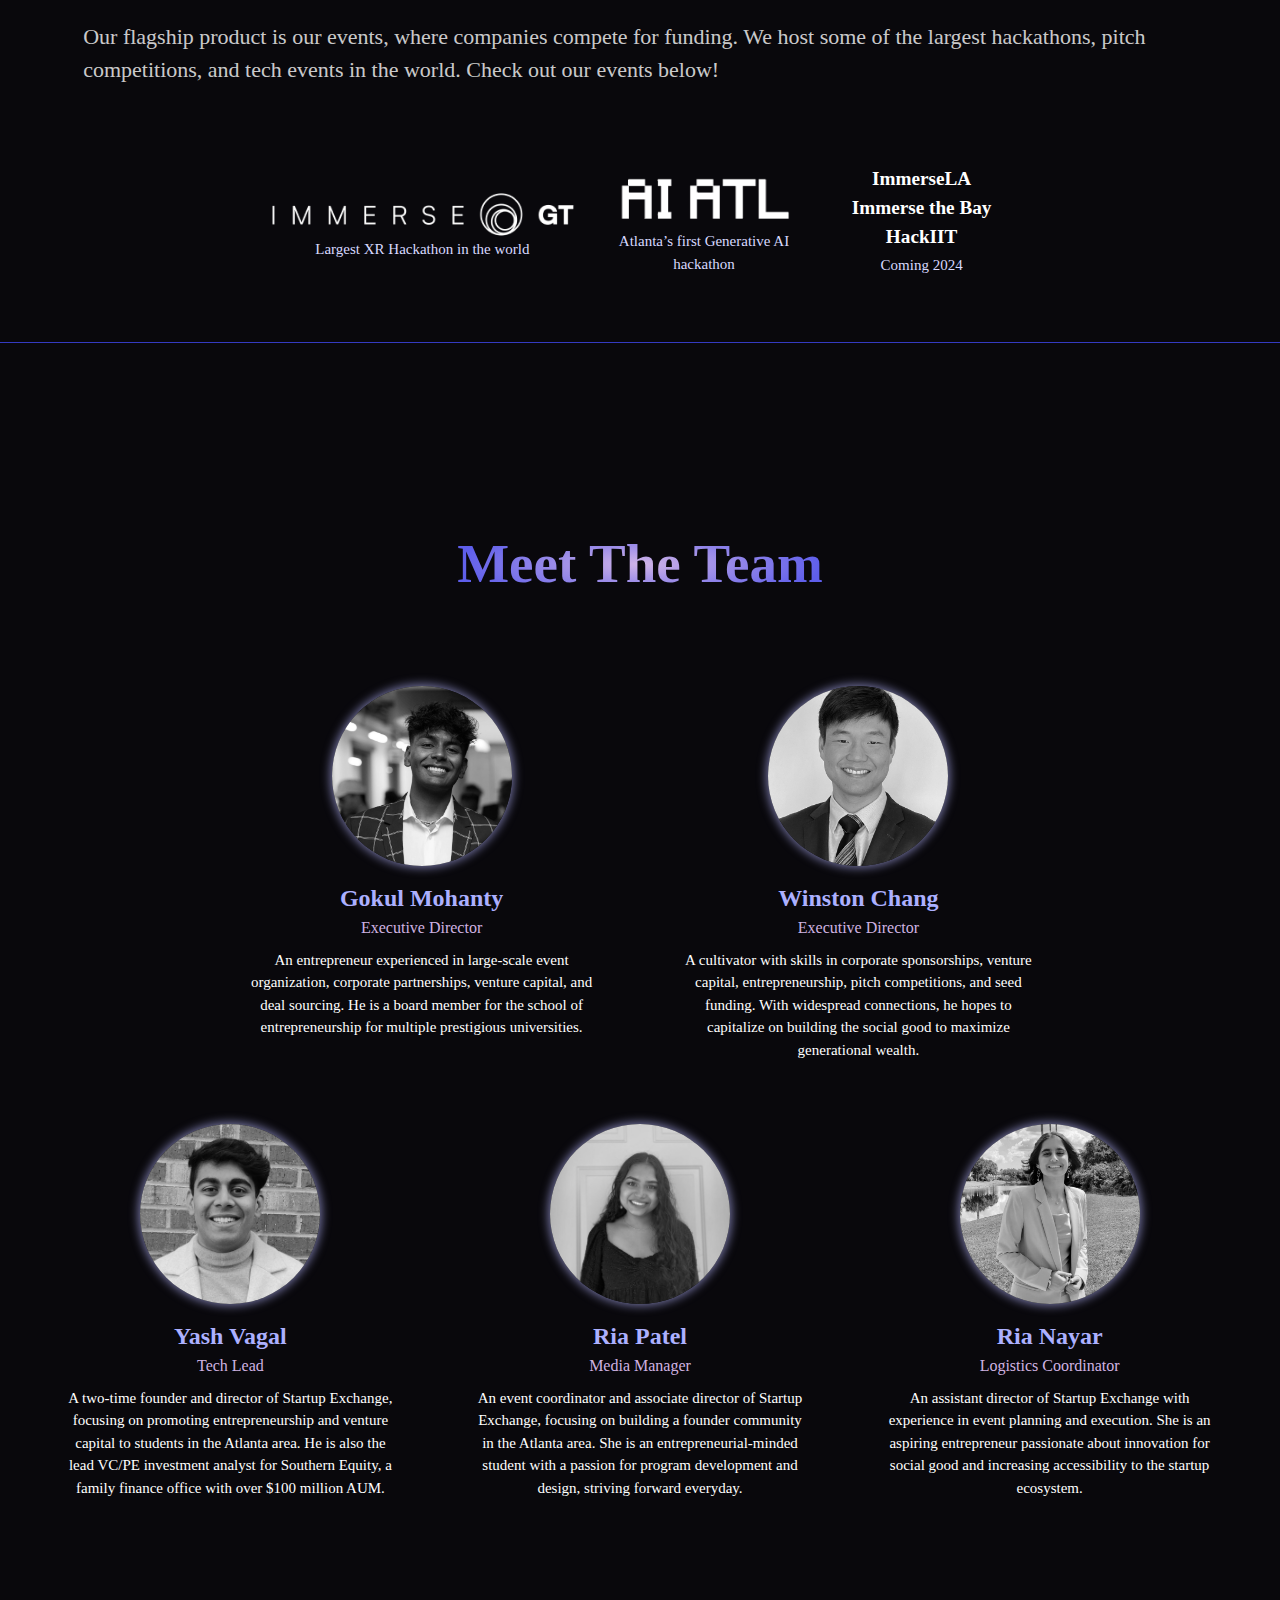
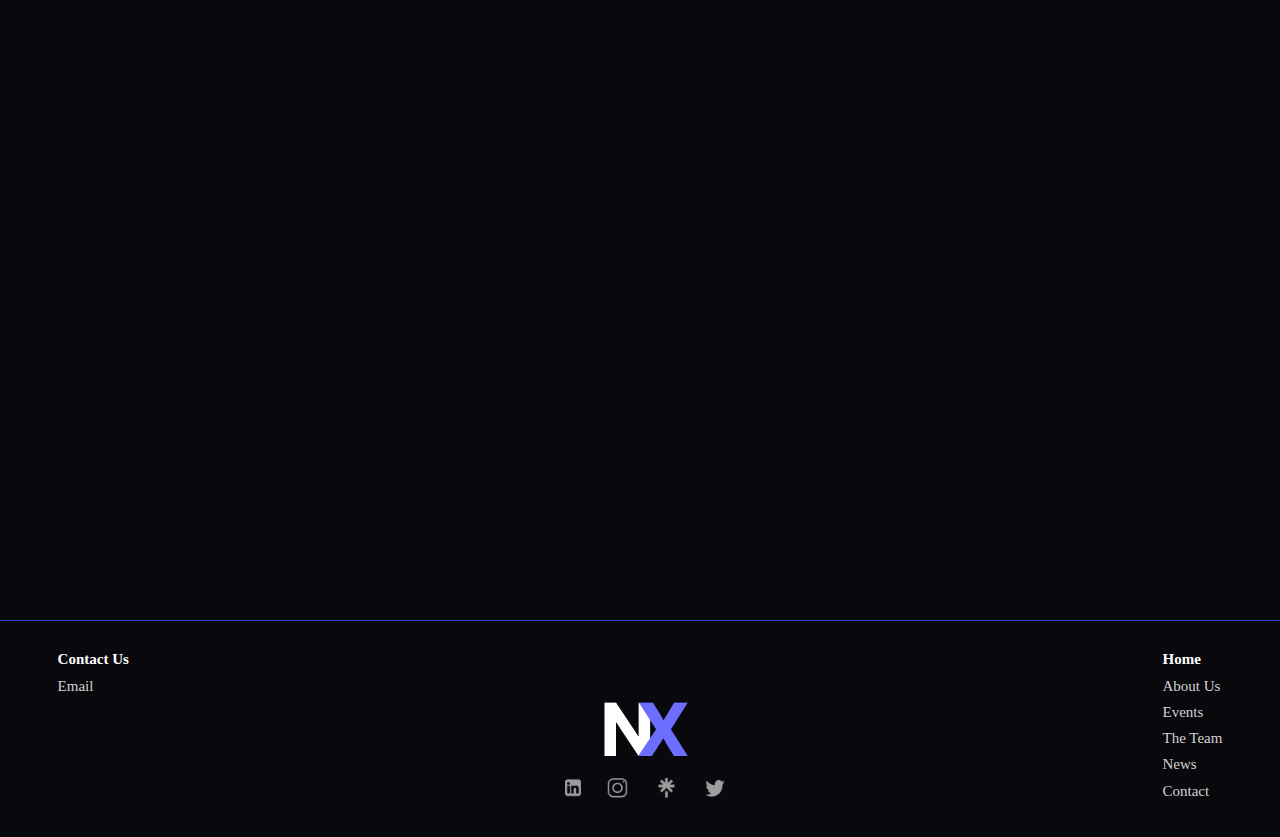
==== commit 7c483ab0: "remove sx summit" ====
--- a/index.html
+++ b/index.html
@@ -162,12 +162,12 @@
                 <div class="immerse_desc">Largest XR Hackathon in the world</div>
             </div>
 
-            <div class="immerse" id="first">
+            <!-- <div class="immerse" id="first">
                 <a href="https://summit.startup.exchange/" target="_blank"> 
                     <img class="summit_img" src="assets/summitlogo 1.png" alt="Summit Logo">
                 </a>
                 <div class="immerse_desc">Southeast’s premiere pitch competition</div>
-            </div>
+            </div> -->
 
             <div class="immerse" id="second">
                 <a href="https://aiatl.io/" target="_blank"> 
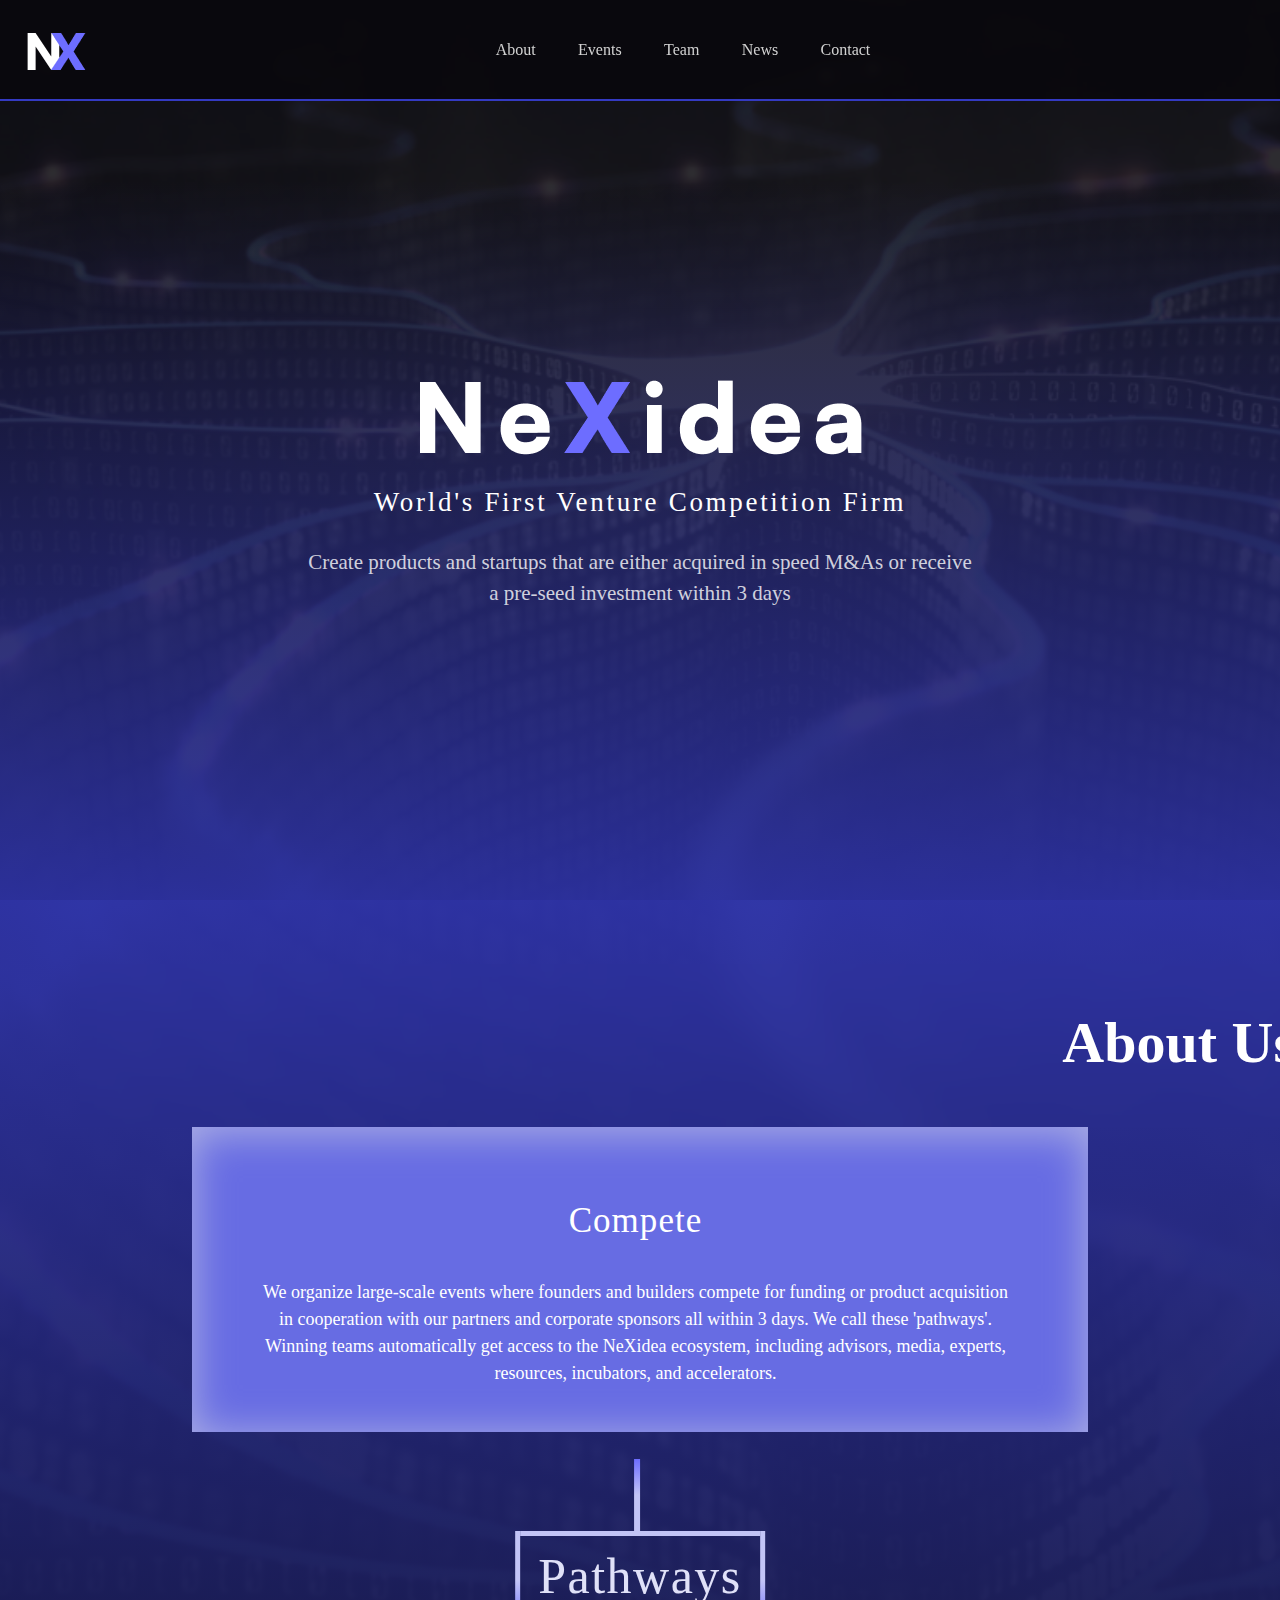
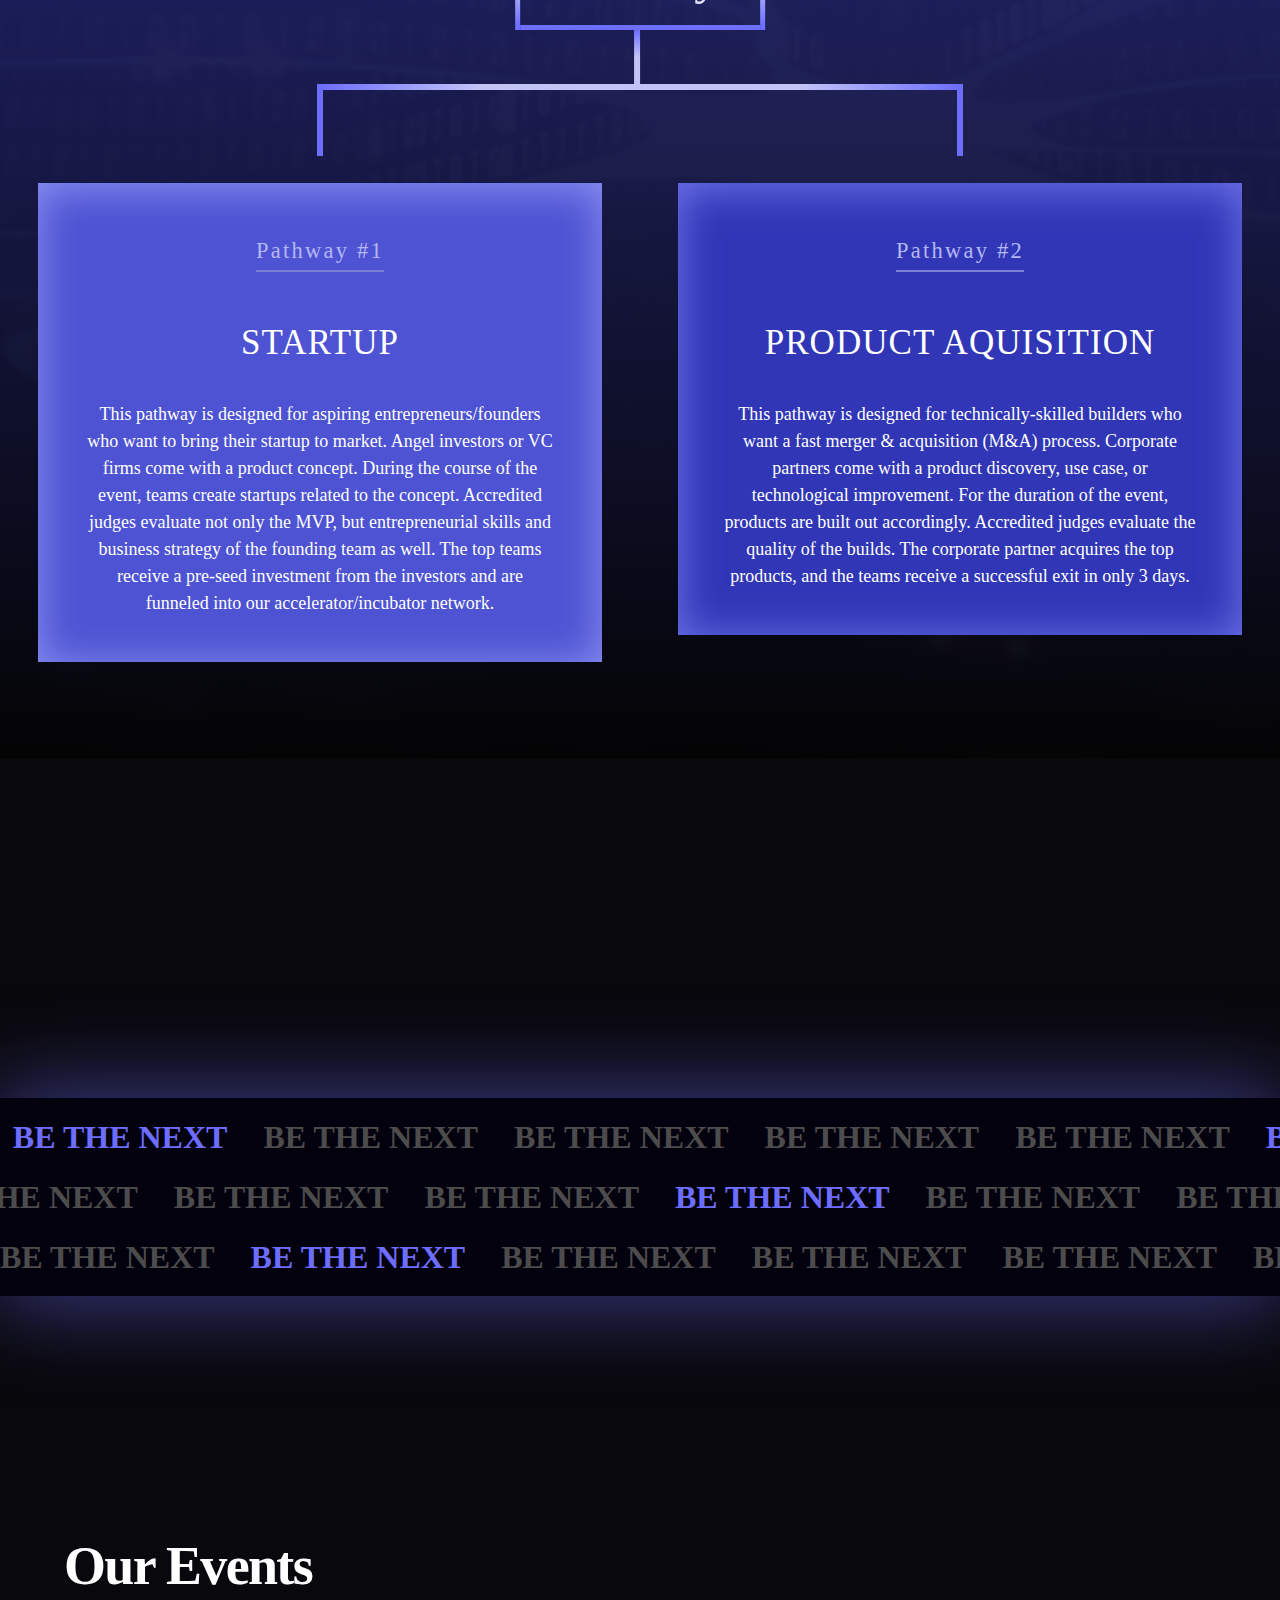
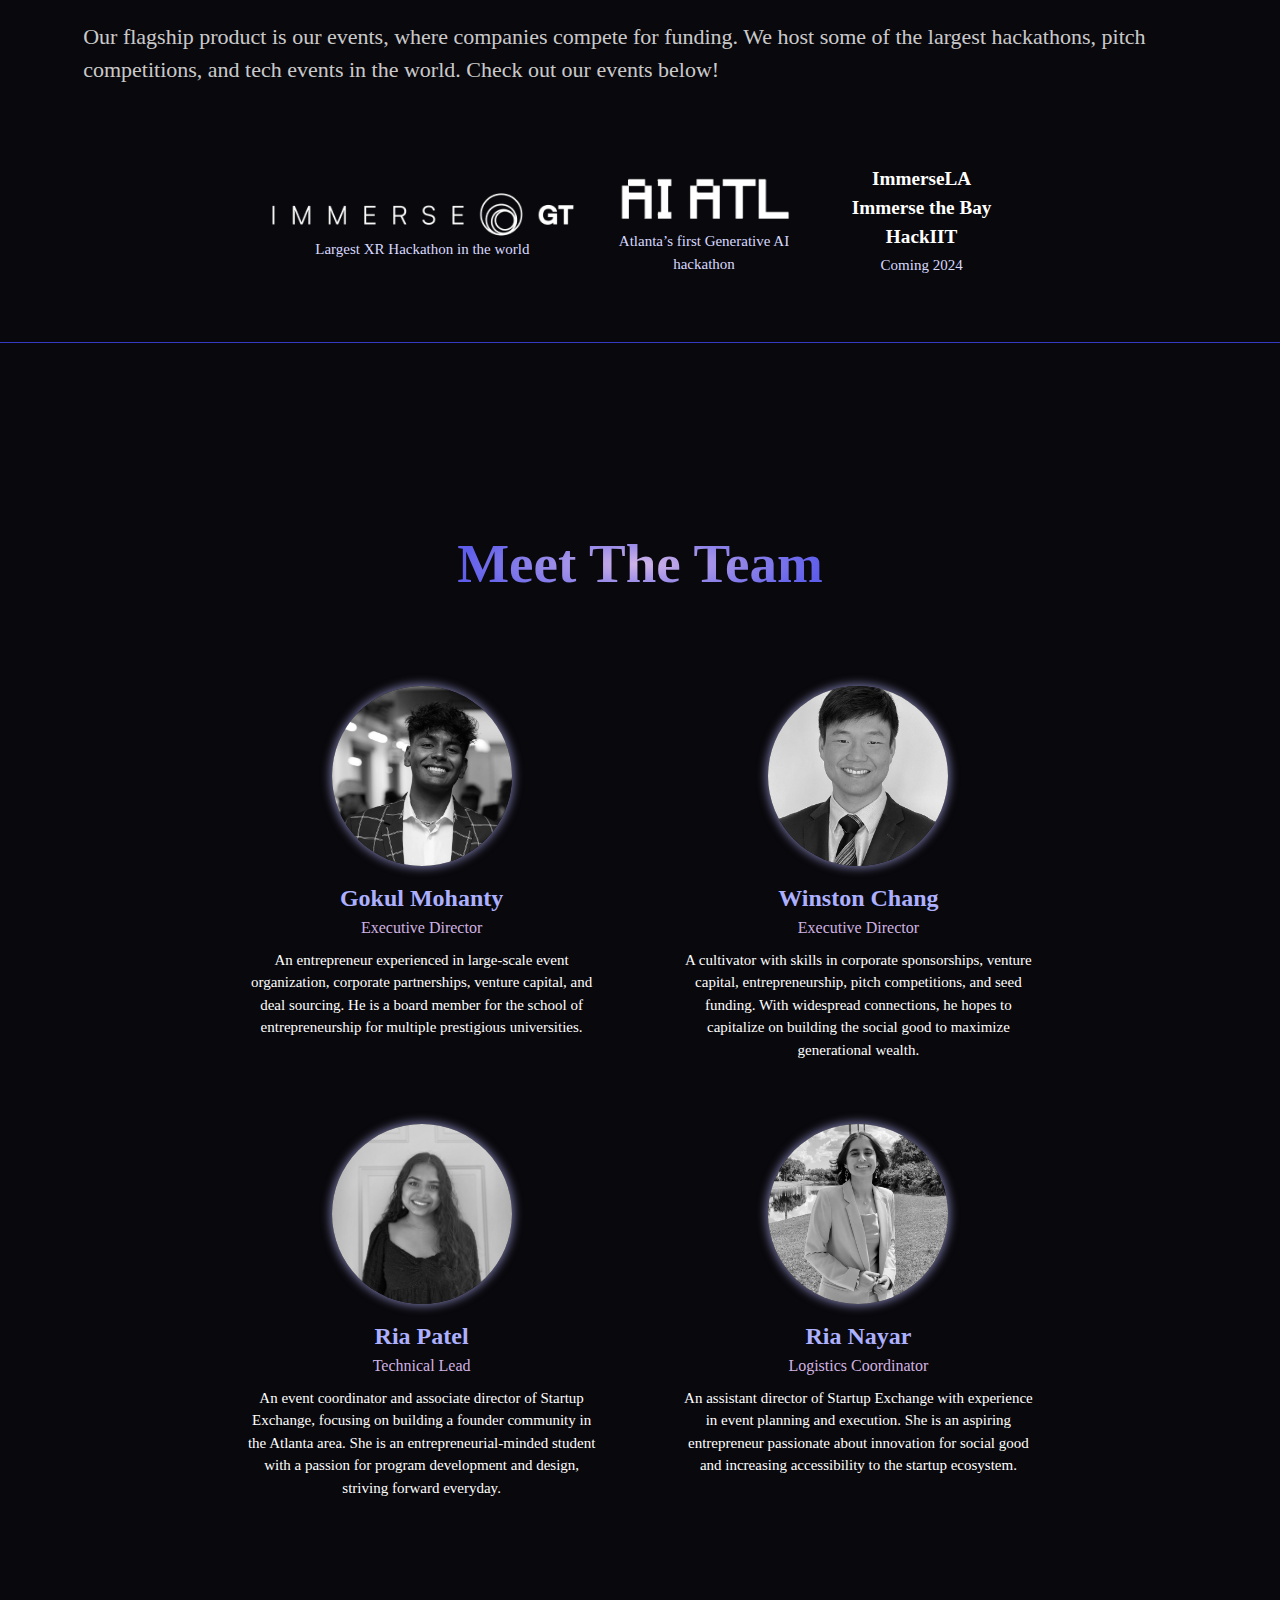
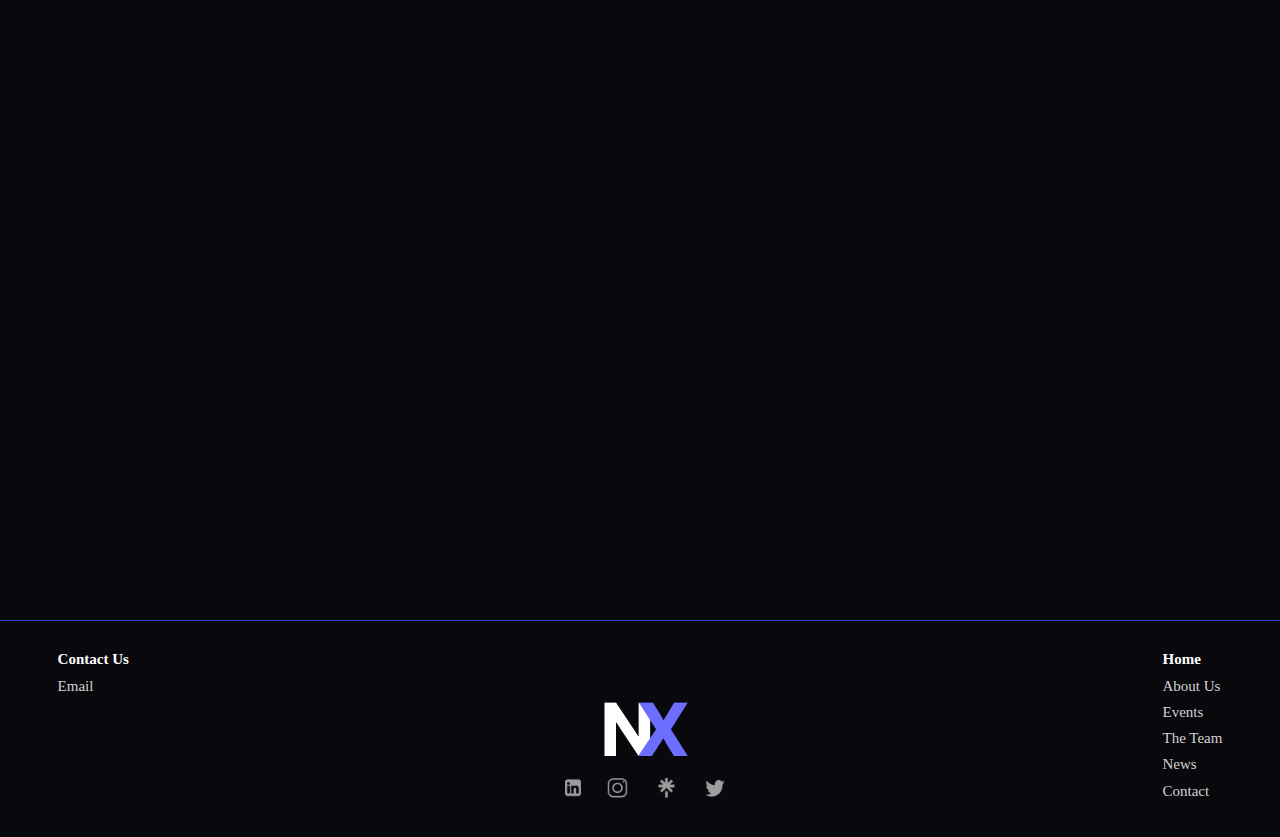
==== commit 8d04a64e: "remove yash from team and change role of ria patel" ====
--- a/index.html
+++ b/index.html
@@ -226,7 +226,7 @@
                 
             </div> 
             <div class="team_horizontal">
-                <div class="member_vertical">
+                <!-- <div class="member_vertical">
                     
                     <div class="image-overlay">
                         <a href="https://www.linkedin.com/in/yash-vagal-474956157/" target="_blank">
@@ -237,7 +237,7 @@
                     <div class="team_role">Tech Lead</div>
                     <div class="team_desc">A two-time founder and director of Startup Exchange, focusing on promoting entrepreneurship and venture capital to students in the Atlanta area. He is also the lead VC/PE investment analyst for Southern Equity, a family finance office with over $100 million AUM.</div>
                     
-                </div>
+                </div> -->
                 <div class="member_vertical">
                     <div class="image-overlay">
                         <a href="https://www.linkedin.com/in/ria04patel/" target="_blank">
@@ -245,7 +245,7 @@
                         </a>
                     </div>
                     <div class="team_name">Ria Patel</div>
-                    <div class="team_role">Media Manager</div>
+                    <div class="team_role">Technical Lead</div>
                     <div id="pushdown">An event coordinator and associate director of Startup Exchange, focusing on building a founder community in the Atlanta area. She is an entrepreneurial-minded student with a passion for program development and design, striving forward everyday.</div>
 
                 </div>
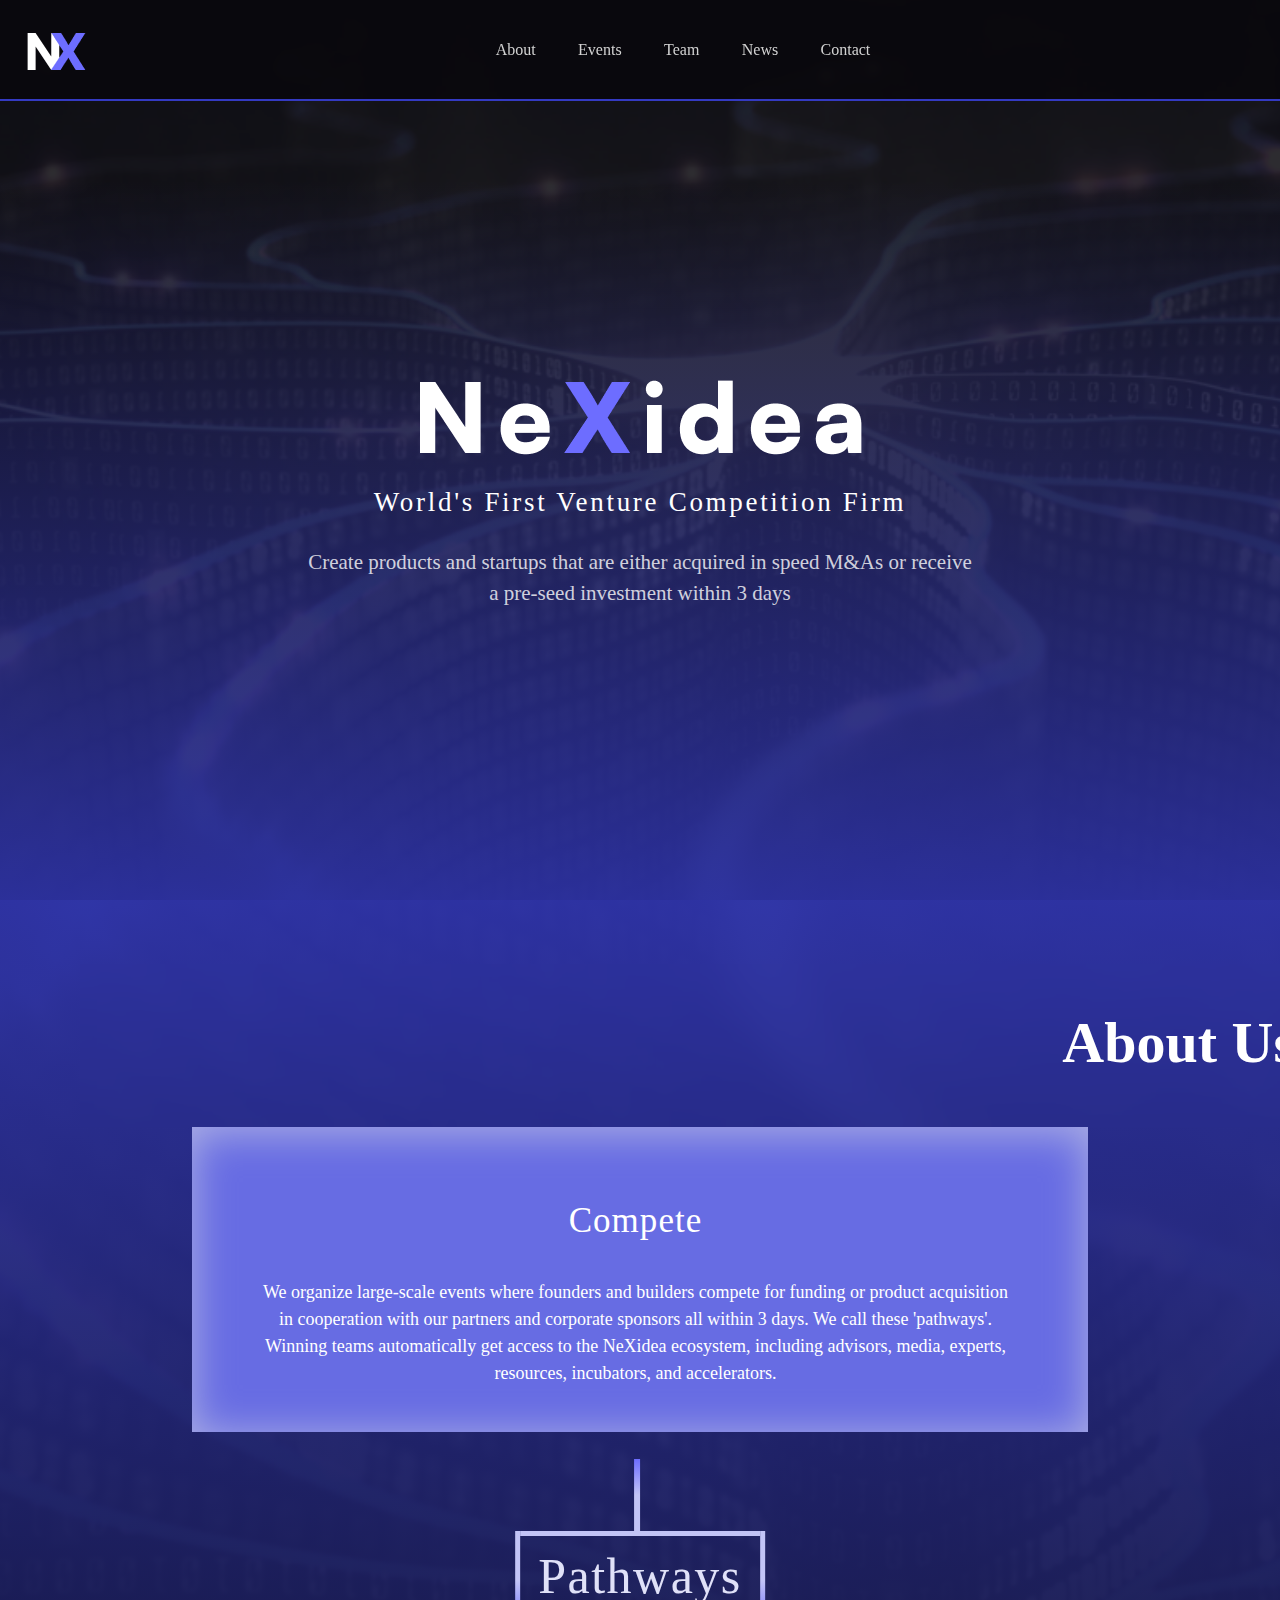
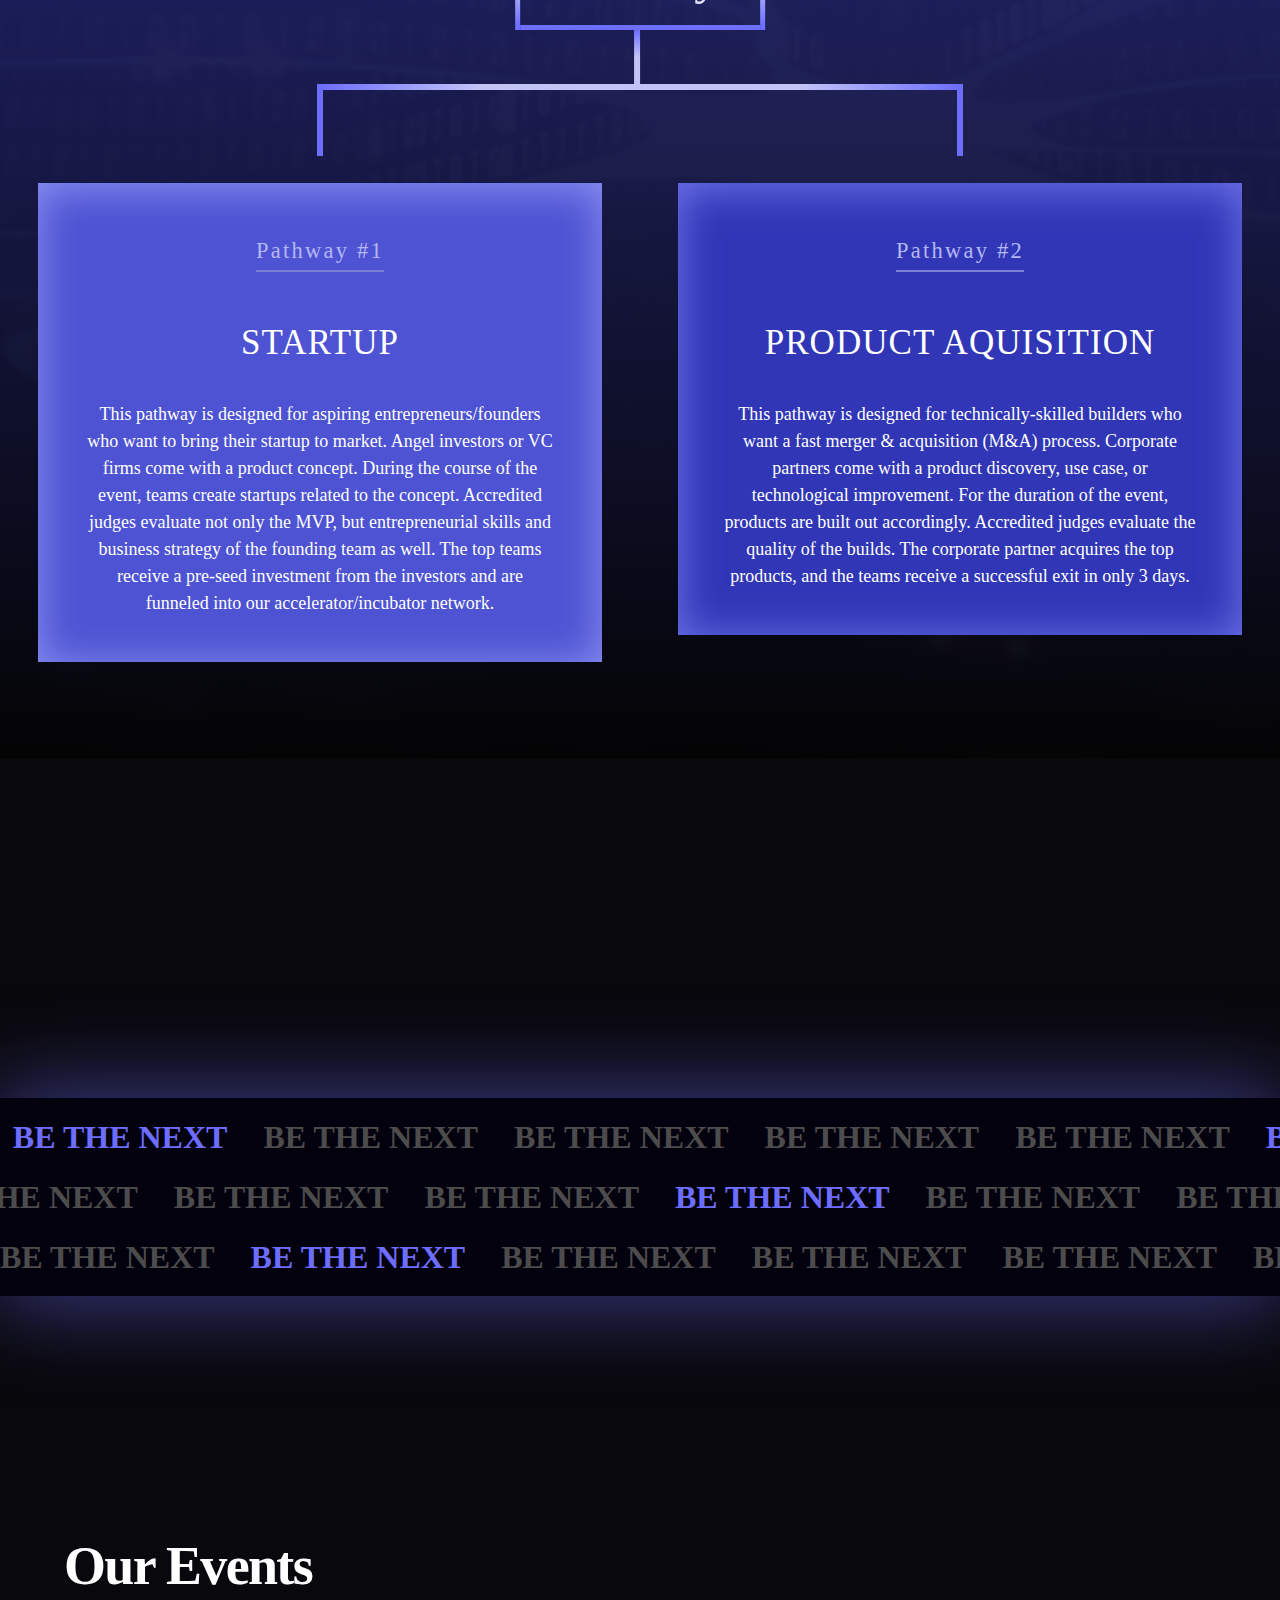
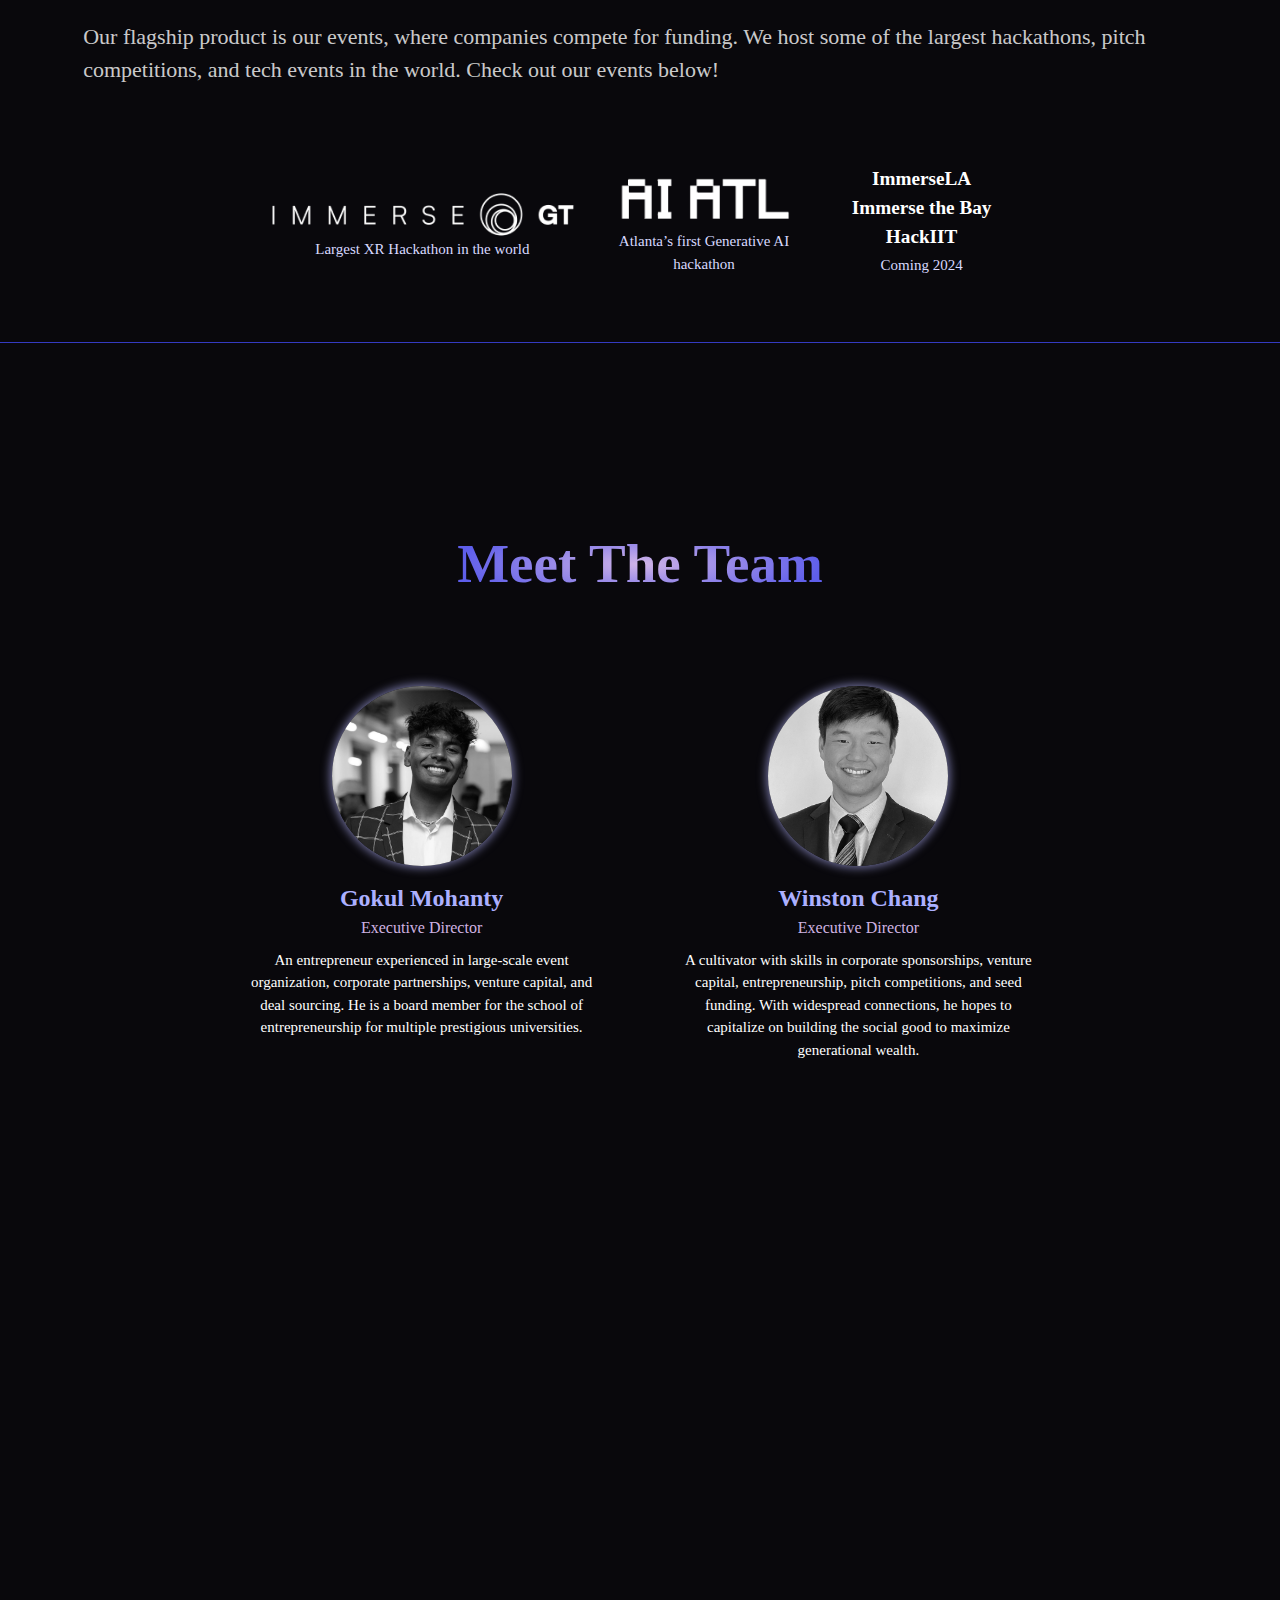
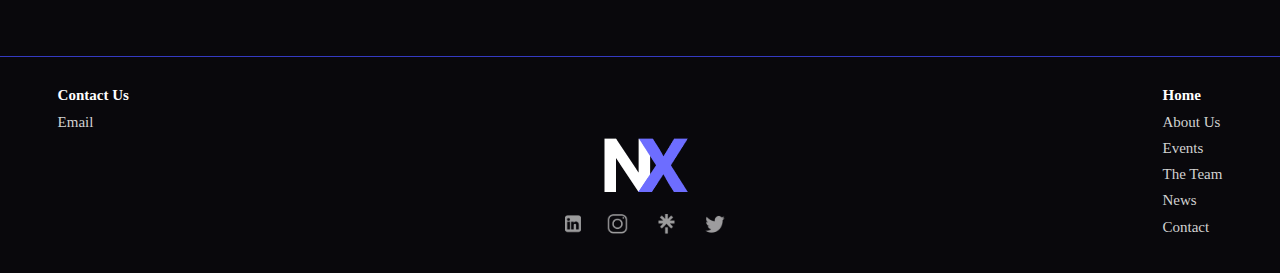
==== commit 36766d45: "remove ria's" ====
--- a/index.html
+++ b/index.html
@@ -238,7 +238,7 @@
                     <div class="team_desc">A two-time founder and director of Startup Exchange, focusing on promoting entrepreneurship and venture capital to students in the Atlanta area. He is also the lead VC/PE investment analyst for Southern Equity, a family finance office with over $100 million AUM.</div>
                     
                 </div> -->
-                <div class="member_vertical">
+                <!-- <div class="member_vertical">
                     <div class="image-overlay">
                         <a href="https://www.linkedin.com/in/ria04patel/" target="_blank">
                             <img src="assets/patel.jpg" alt="Ria Patel">
@@ -259,7 +259,7 @@
                     <div class="team_role">Logistics Coordinator</div>
                     <div id="pushdown"> An assistant director of Startup Exchange with experience in event planning and execution. She is an aspiring entrepreneur passionate about innovation for social good and increasing accessibility to the startup ecosystem.</div>
                 </div>
-                
+                 -->
             </div>   
         </div>
     </div>
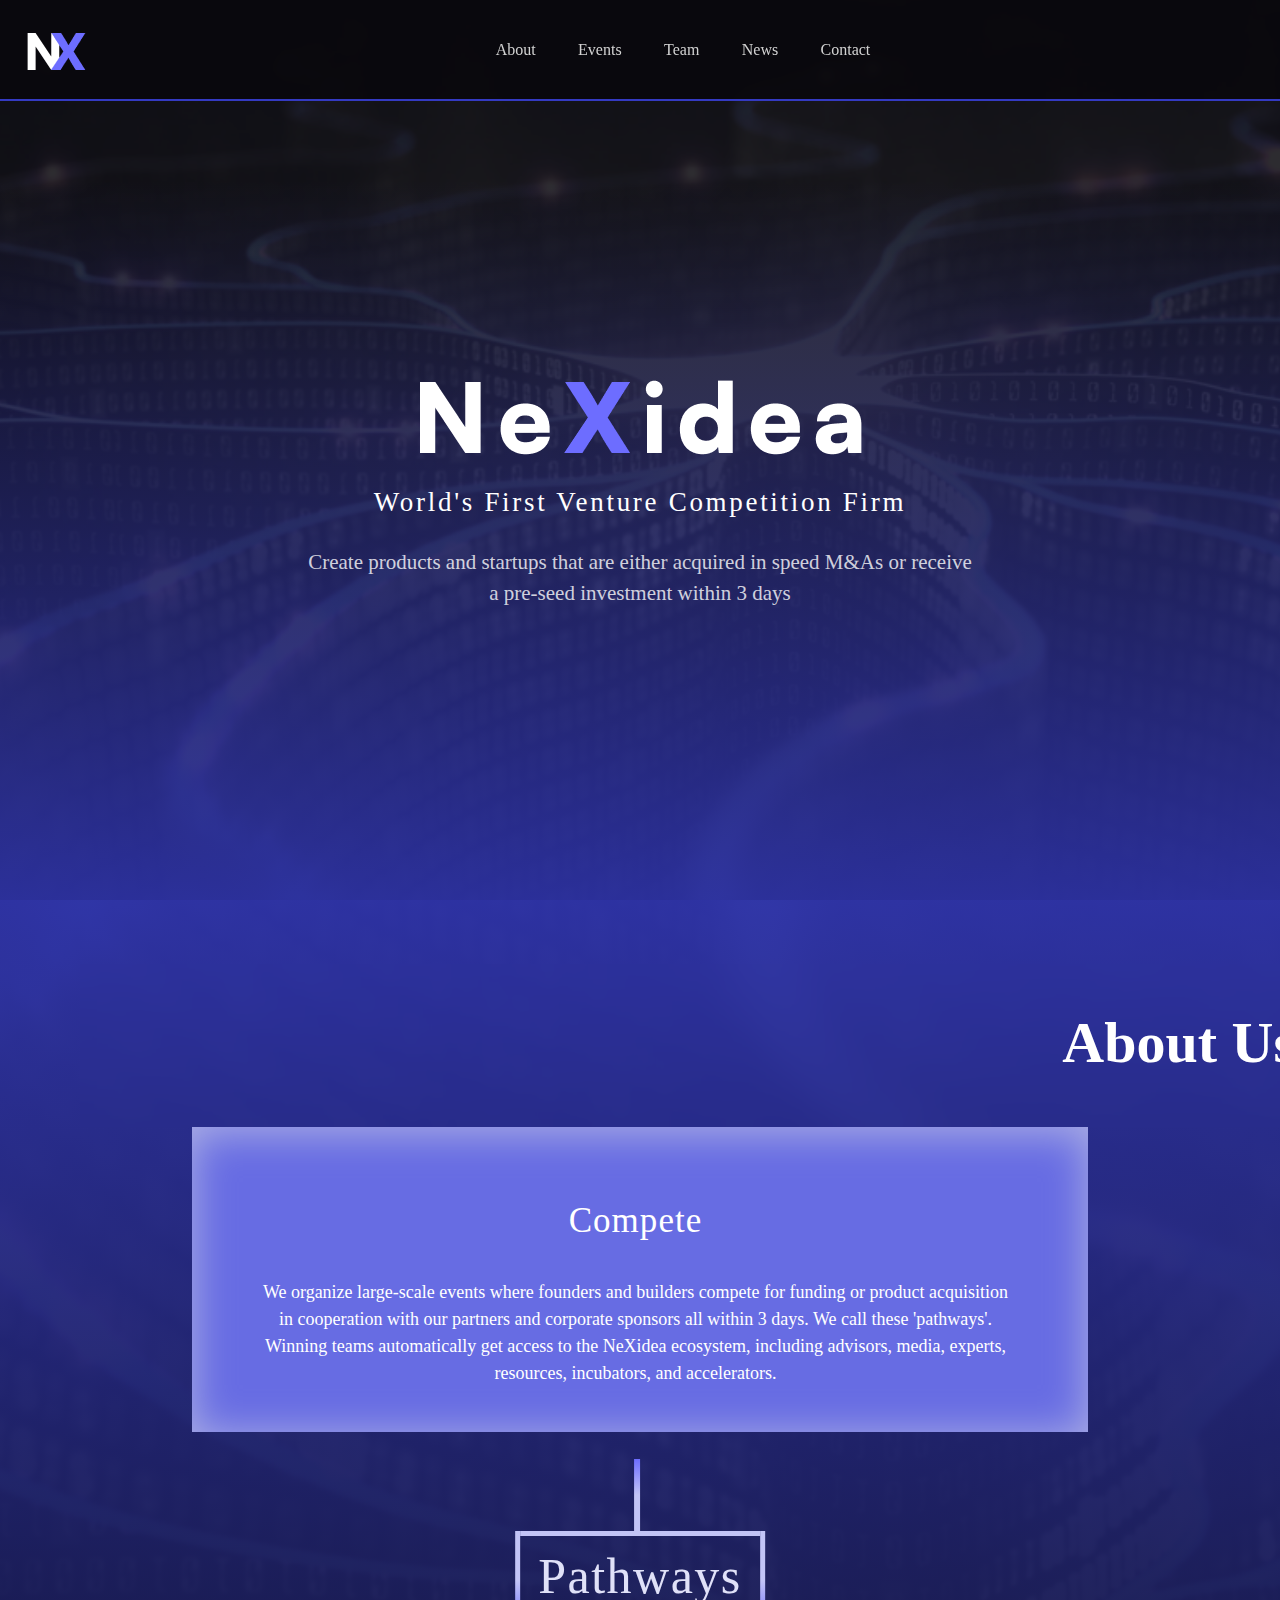
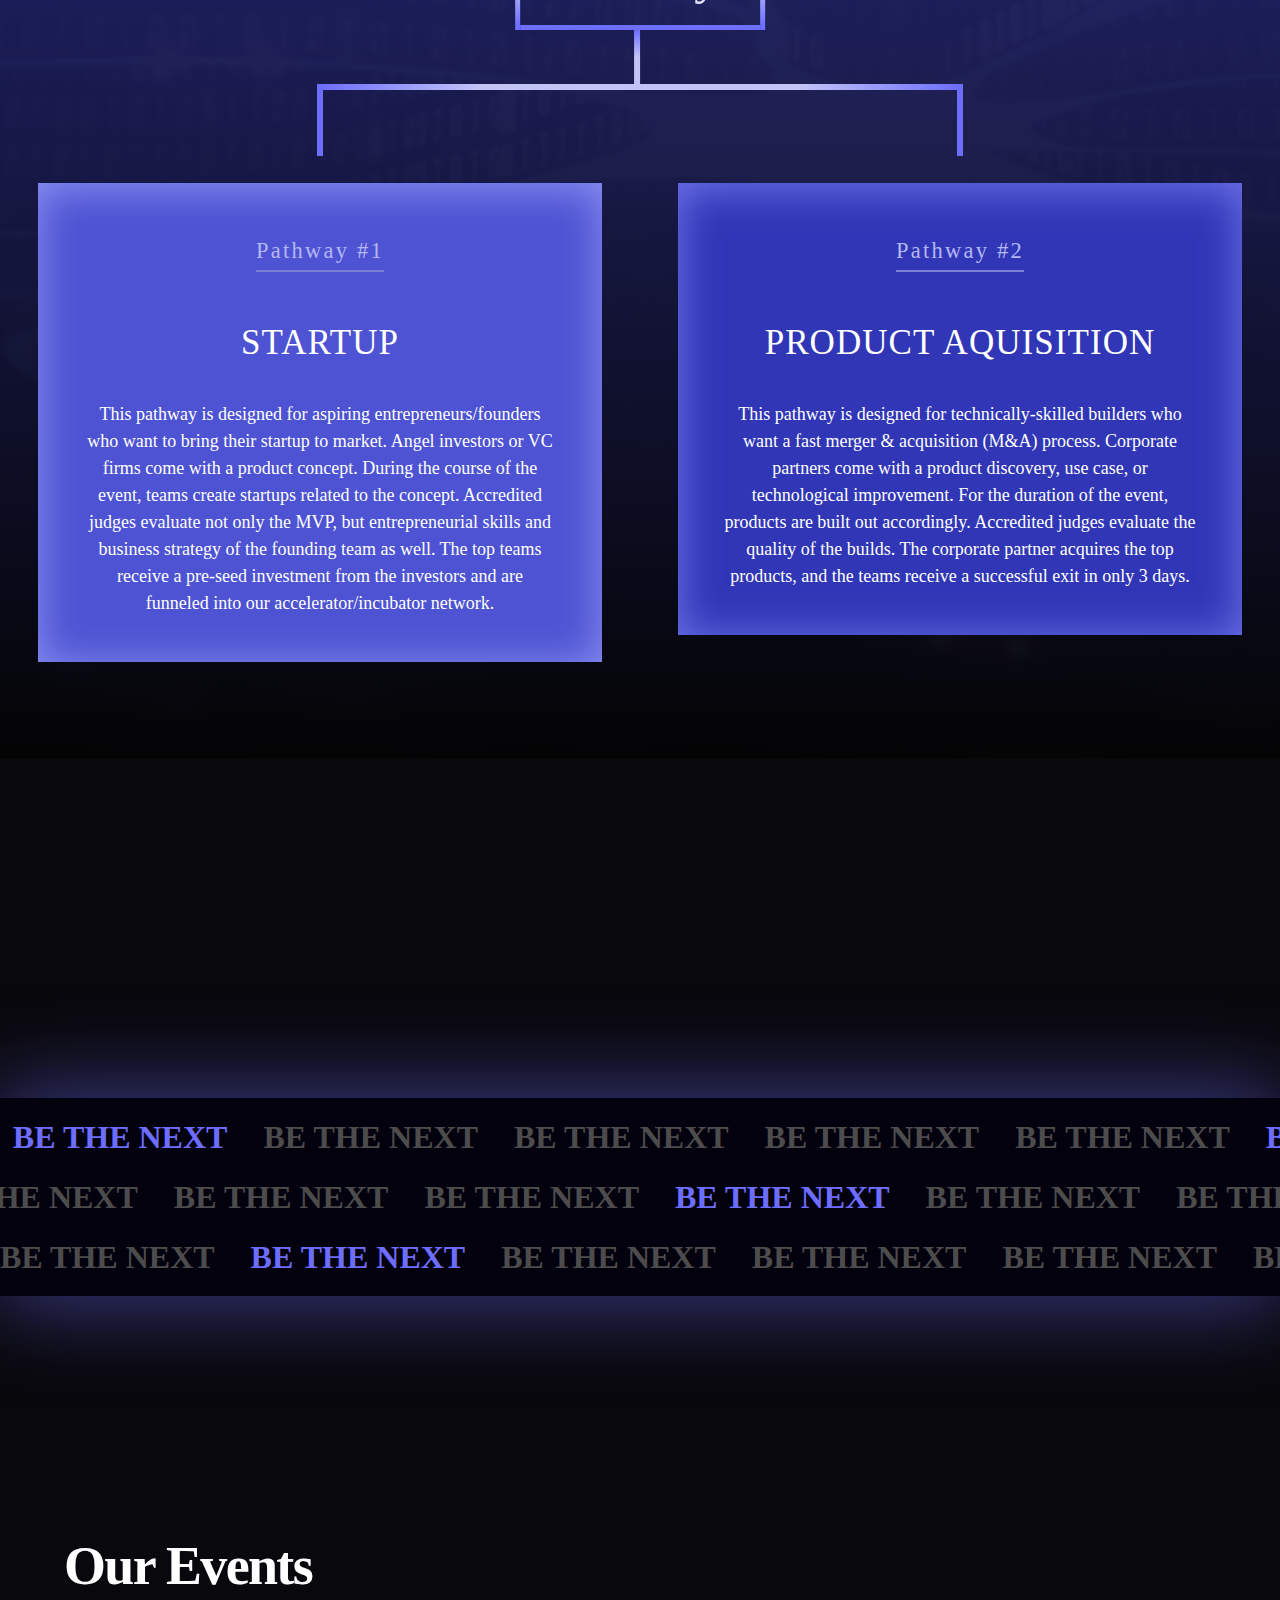
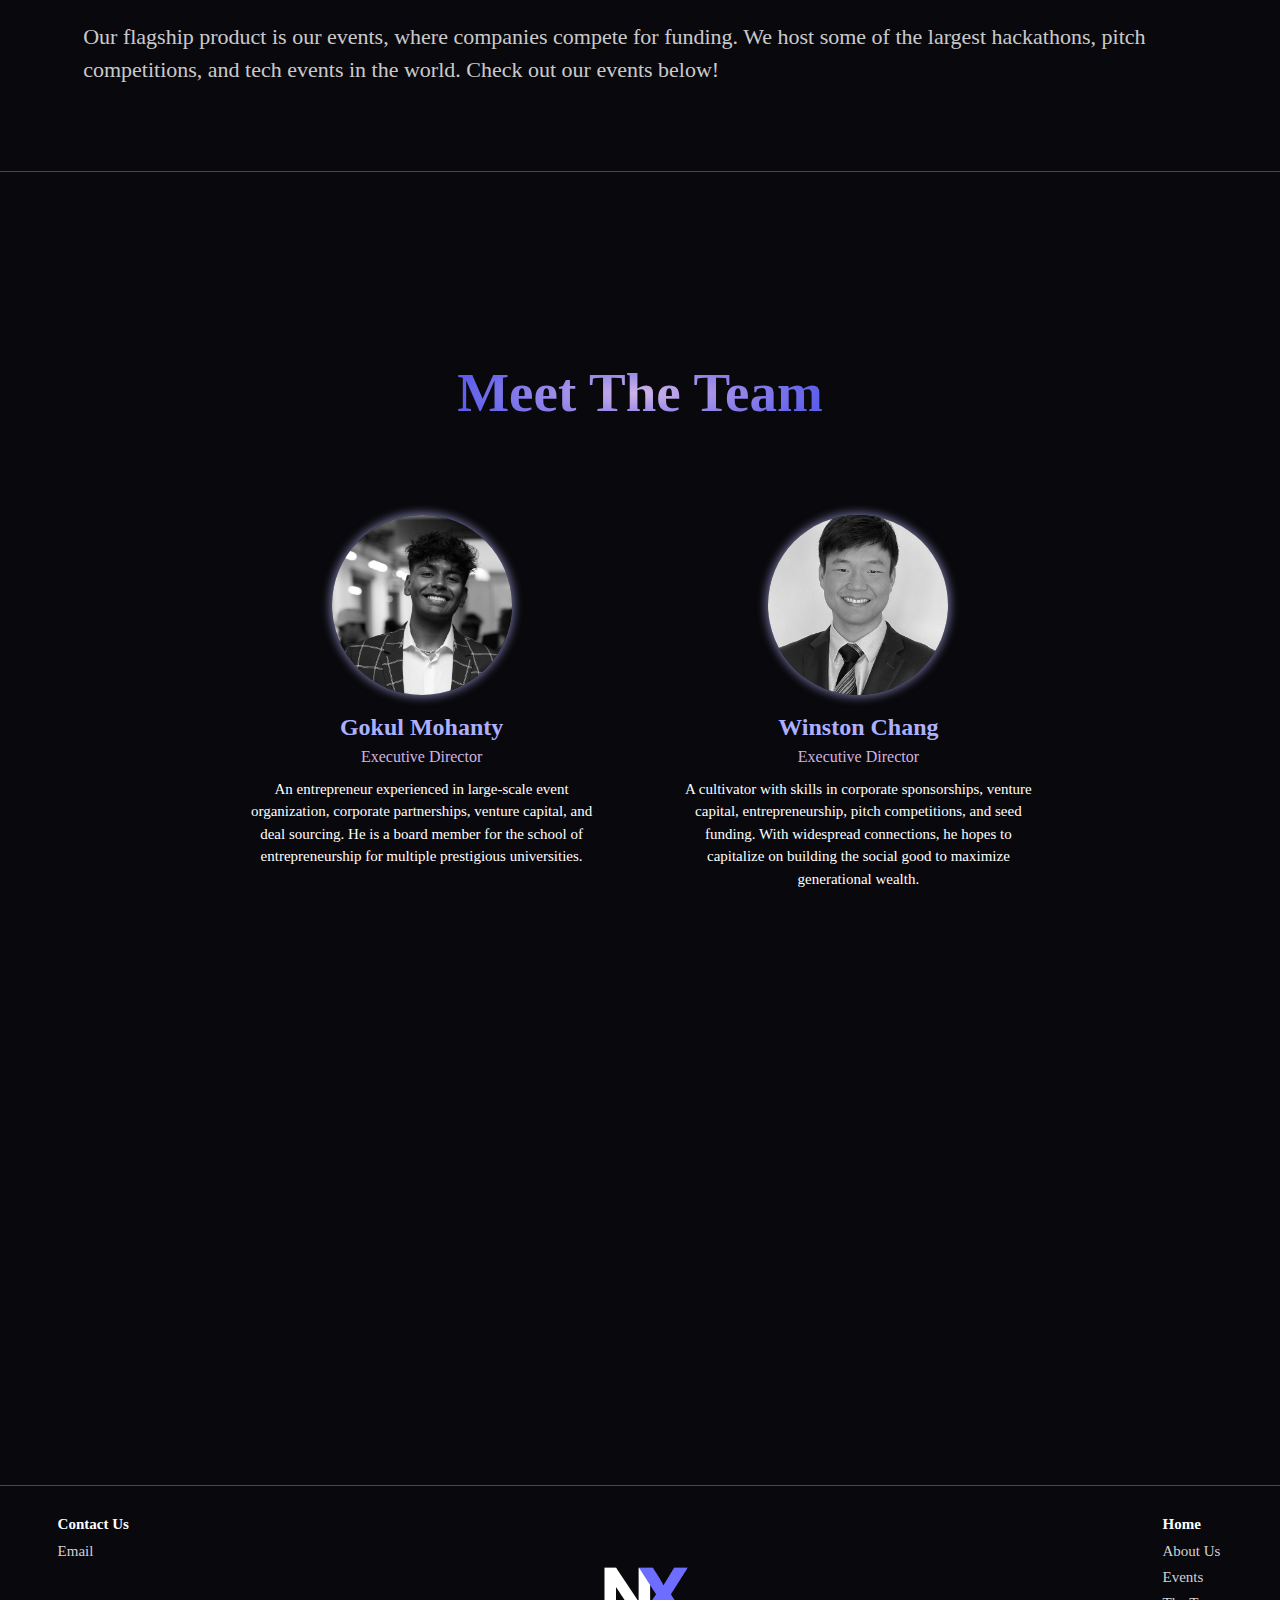
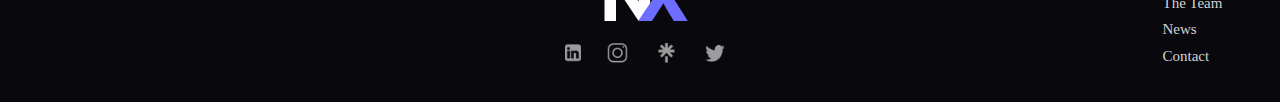
==== commit 50ed30fb: "remove evennts row" ====
--- a/index.html
+++ b/index.html
@@ -154,13 +154,13 @@
     <div class="events" id = "eventsID"> 
         <div class="events_title">Our Events</div>
         <div class="events_desc">Our flagship product is our events, where companies compete for funding. We host some of the largest hackathons, pitch competitions, and tech events in the world. Check out our events below!</div>
-        <div class="events_horizontal">
-            <div class="immerse" id="first">
+         <div class="events_horizontal">
+            <!-- <div class="immerse" id="first">
                 <a href="https://www.immersegt.io/" target="_blank"> 
                     <img class="immerse_img" src="assets/Immerse.png" alt="Immerse Image">
                 </a>
                 <div class="immerse_desc">Largest XR Hackathon in the world</div>
-            </div>
+            </div> -->
 
             <!-- <div class="immerse" id="first">
                 <a href="https://summit.startup.exchange/" target="_blank"> 
@@ -169,7 +169,7 @@
                 <div class="immerse_desc">Southeast’s premiere pitch competition</div>
             </div> -->
 
-            <div class="immerse" id="second">
+            <!-- <div class="immerse" id="second">
                 <a href="https://aiatl.io/" target="_blank"> 
                     <img class="ai_atl_img" src="assets/ai_atl.png" alt="AI ATL Logo">
                 </a>
@@ -180,7 +180,7 @@
                 <div class="upcoming_title">ImmerseLA<br>Immerse the Bay<br>HackIIT</div>
                 <div class="upcoming_desc">Coming 2024</div>
             </div>
-            
+             -->
         </div>
         
     </div>
@@ -258,8 +258,8 @@
                     <div class="team_name">Ria Nayar</div>
                     <div class="team_role">Logistics Coordinator</div>
                     <div id="pushdown"> An assistant director of Startup Exchange with experience in event planning and execution. She is an aspiring entrepreneur passionate about innovation for social good and increasing accessibility to the startup ecosystem.</div>
-                </div>
-                 -->
+                </div> -->
+                
             </div>   
         </div>
     </div>
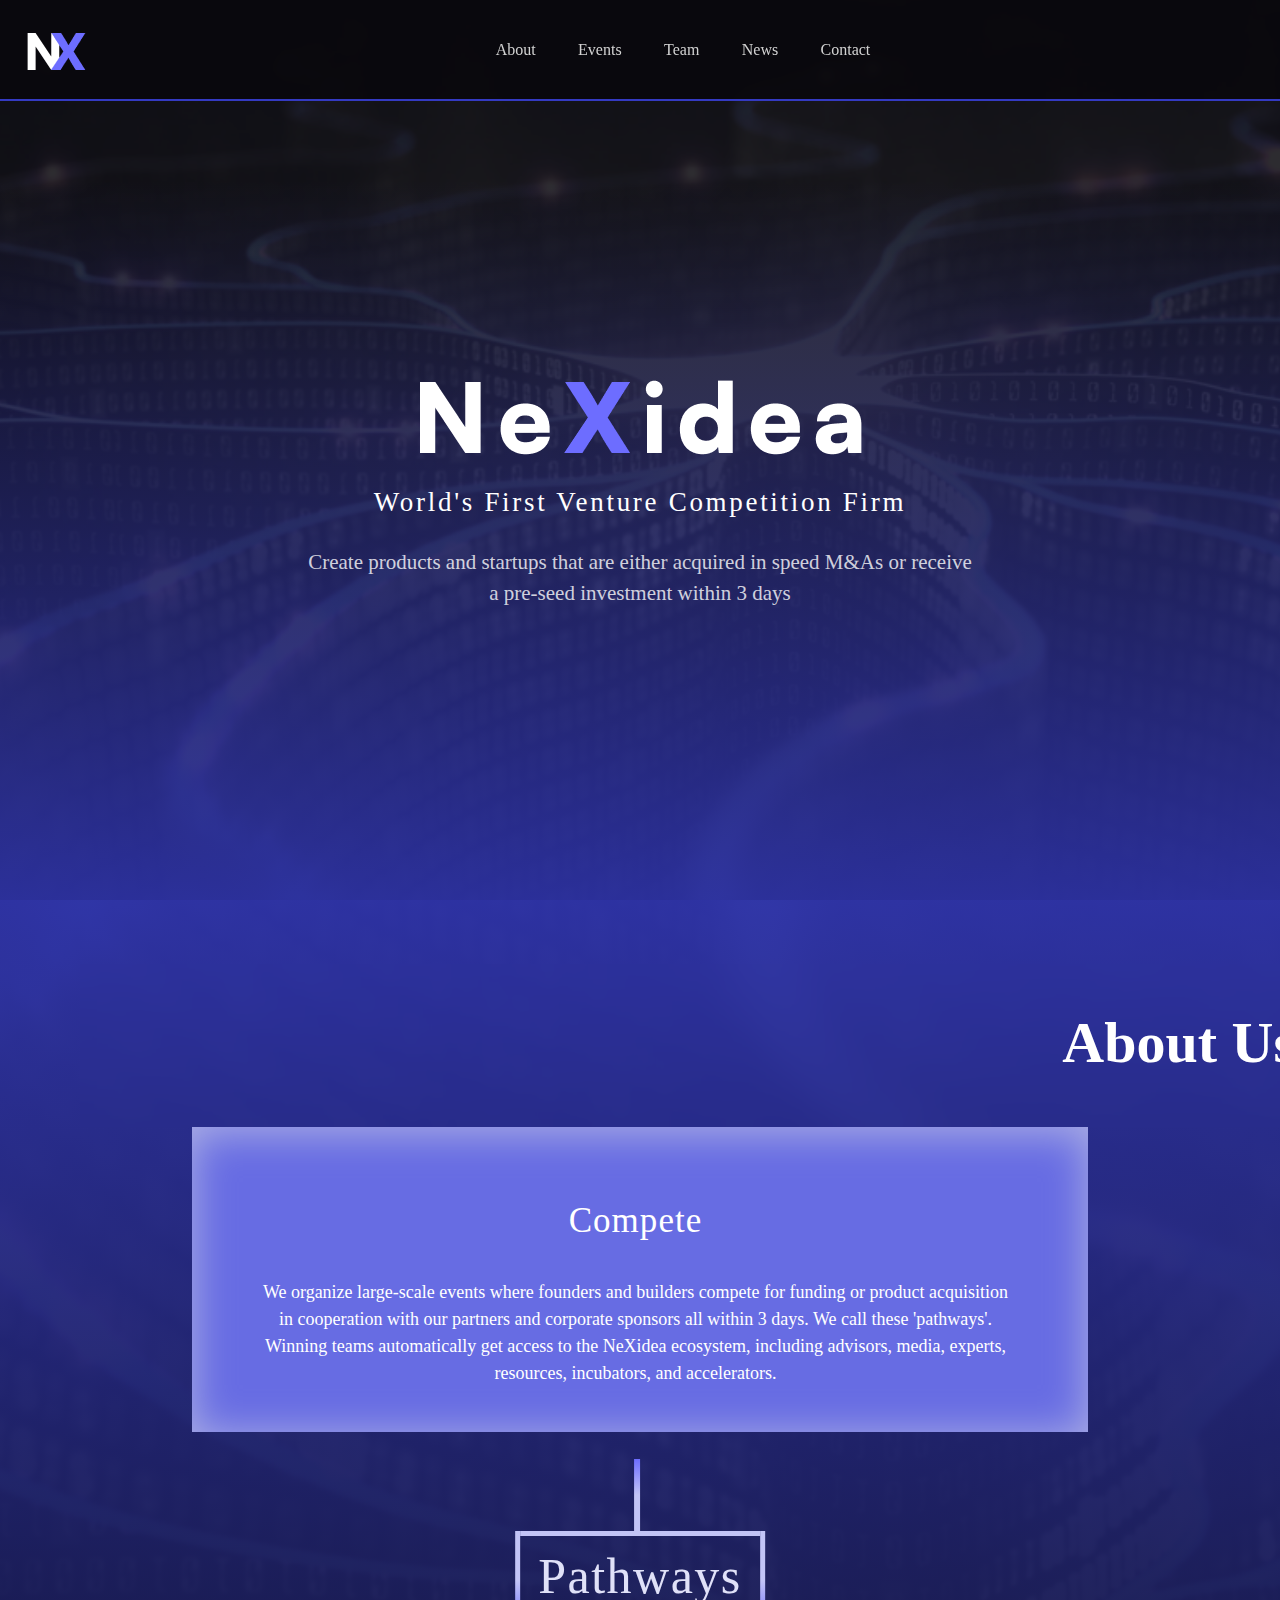
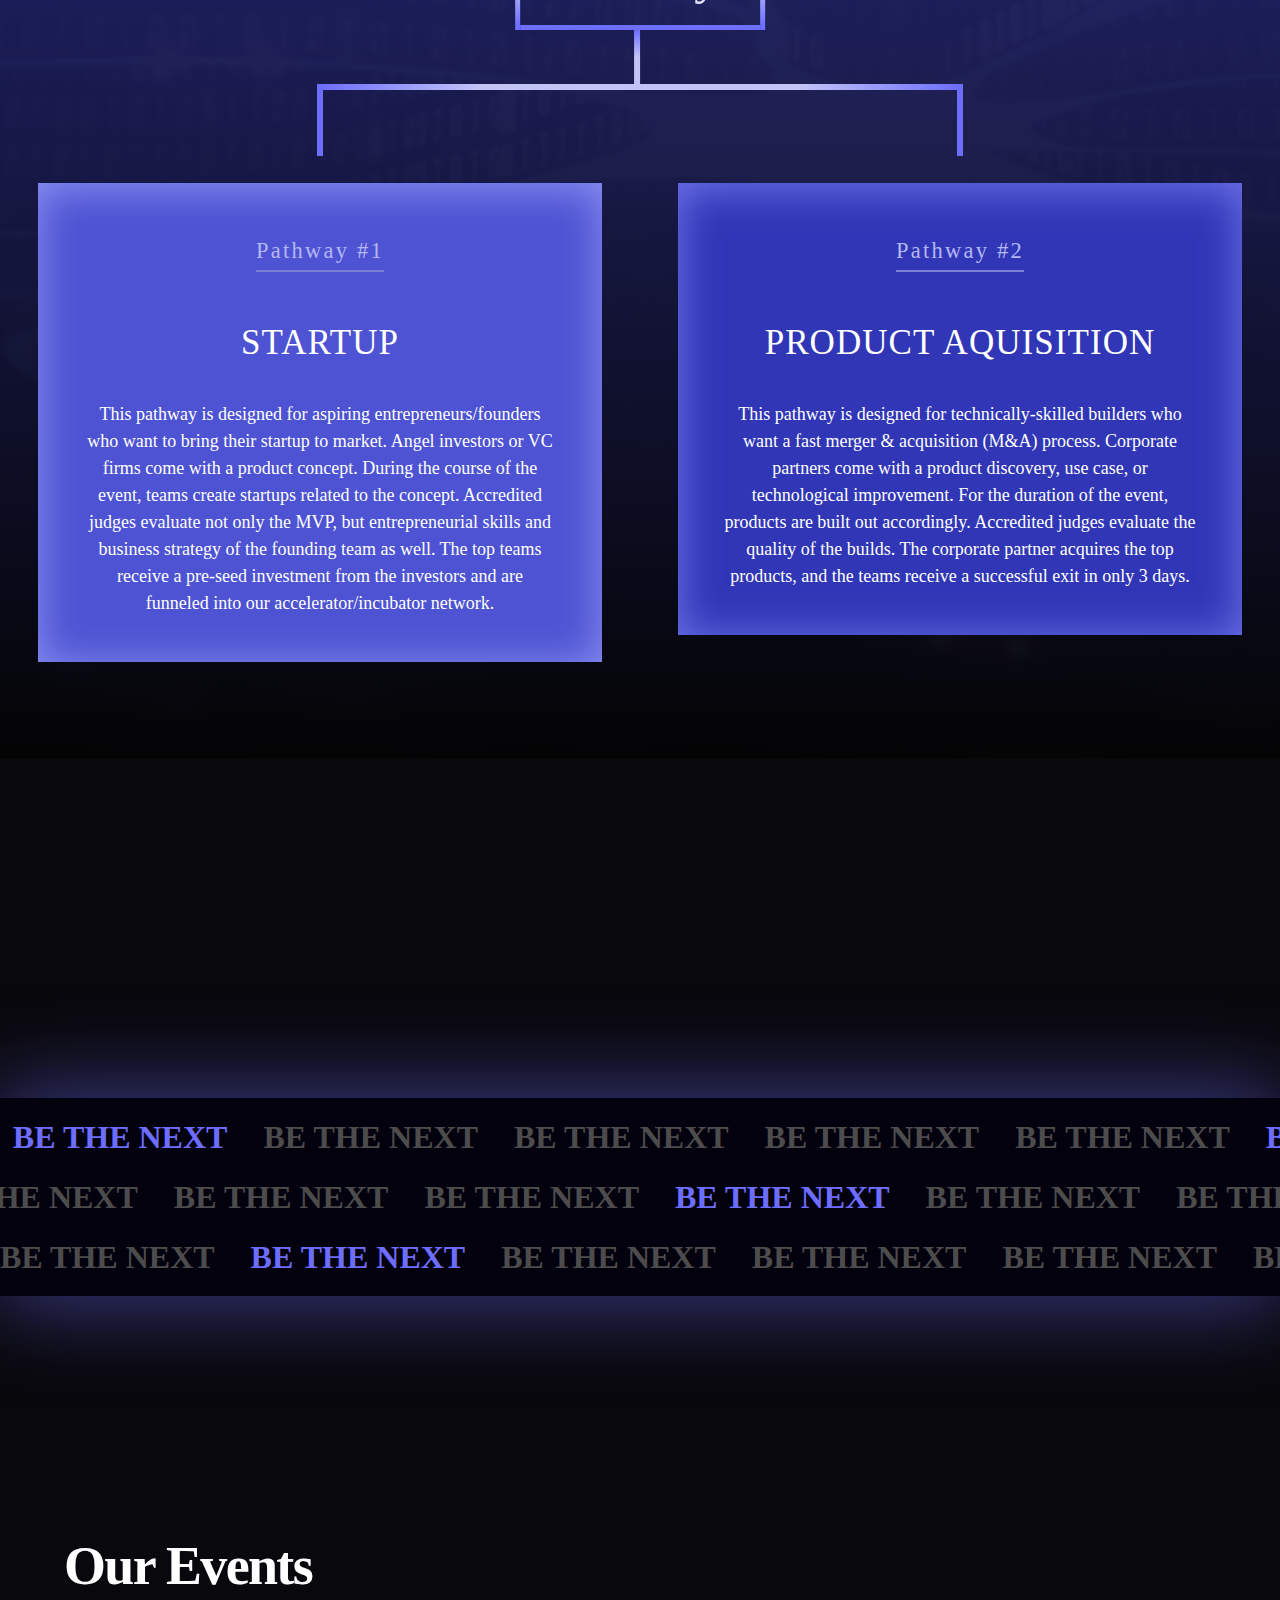
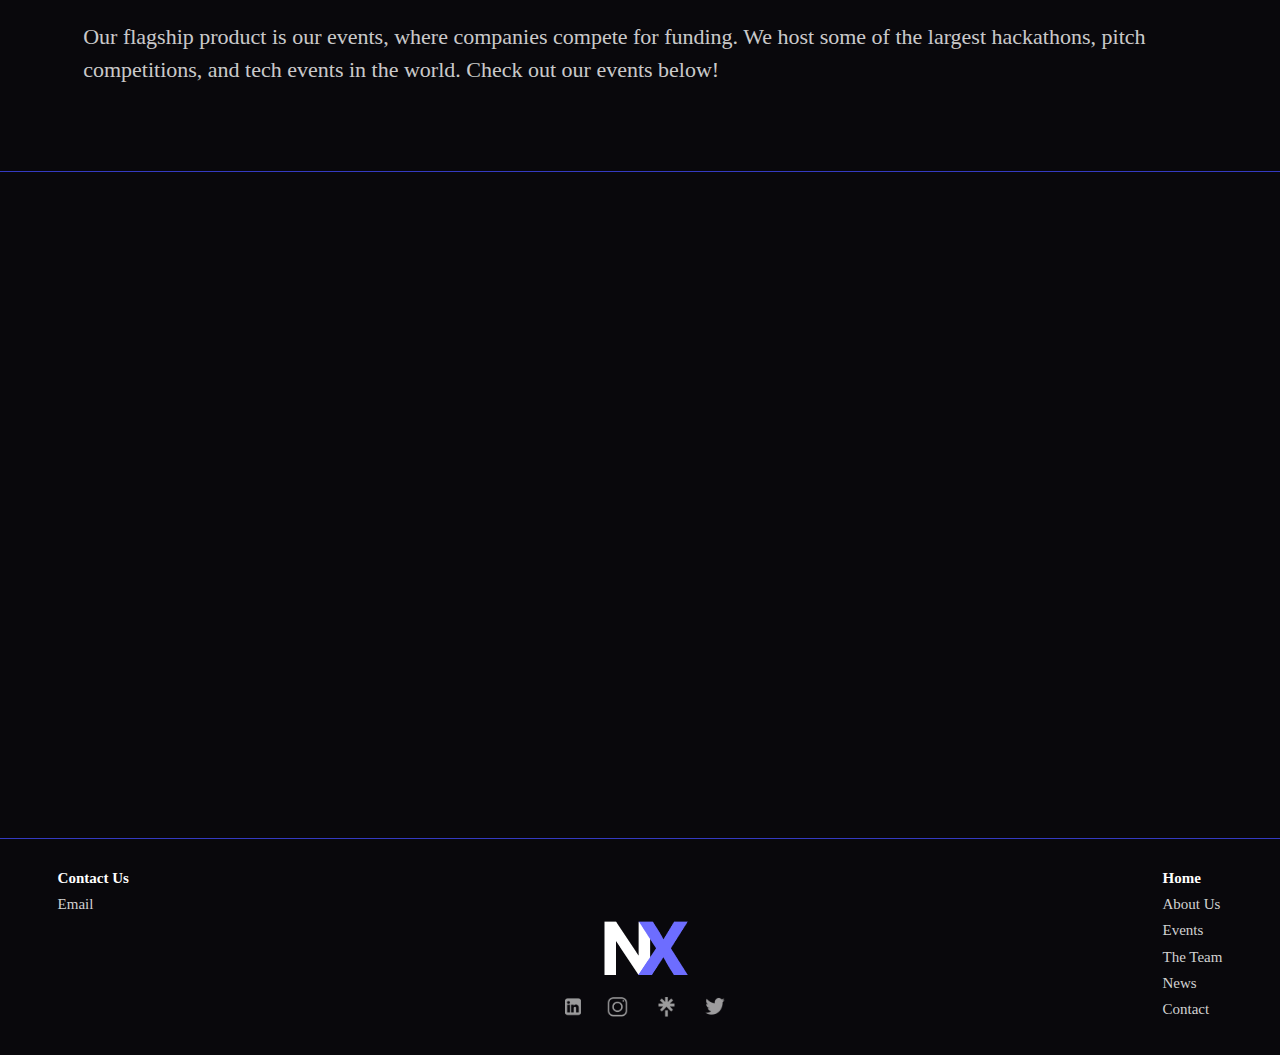
==== commit c83987f4: "Update index.html" ====
--- a/index.html
+++ b/index.html
@@ -197,8 +197,9 @@
         
     </div> -->
 
-    <div class="team" id="teamID">
-        <div class="title_container">
+    <!-- <div class="team" id="teamID"> 
+        <!-- Hello -->
+       <!-- <div class="title_container">
             <div class="team_title">Meet The Team</div>
         </div>
         <div class="team_vertical">
@@ -225,7 +226,7 @@
                 </div>
                 
             </div> 
-            <div class="team_horizontal">
+            <div class="team_horizontal"> --!>
                 <!-- <div class="member_vertical">
                     
                     <div class="image-overlay">
@@ -335,4 +336,4 @@
     </footer>
 
 </body>
-</html>+</html>
